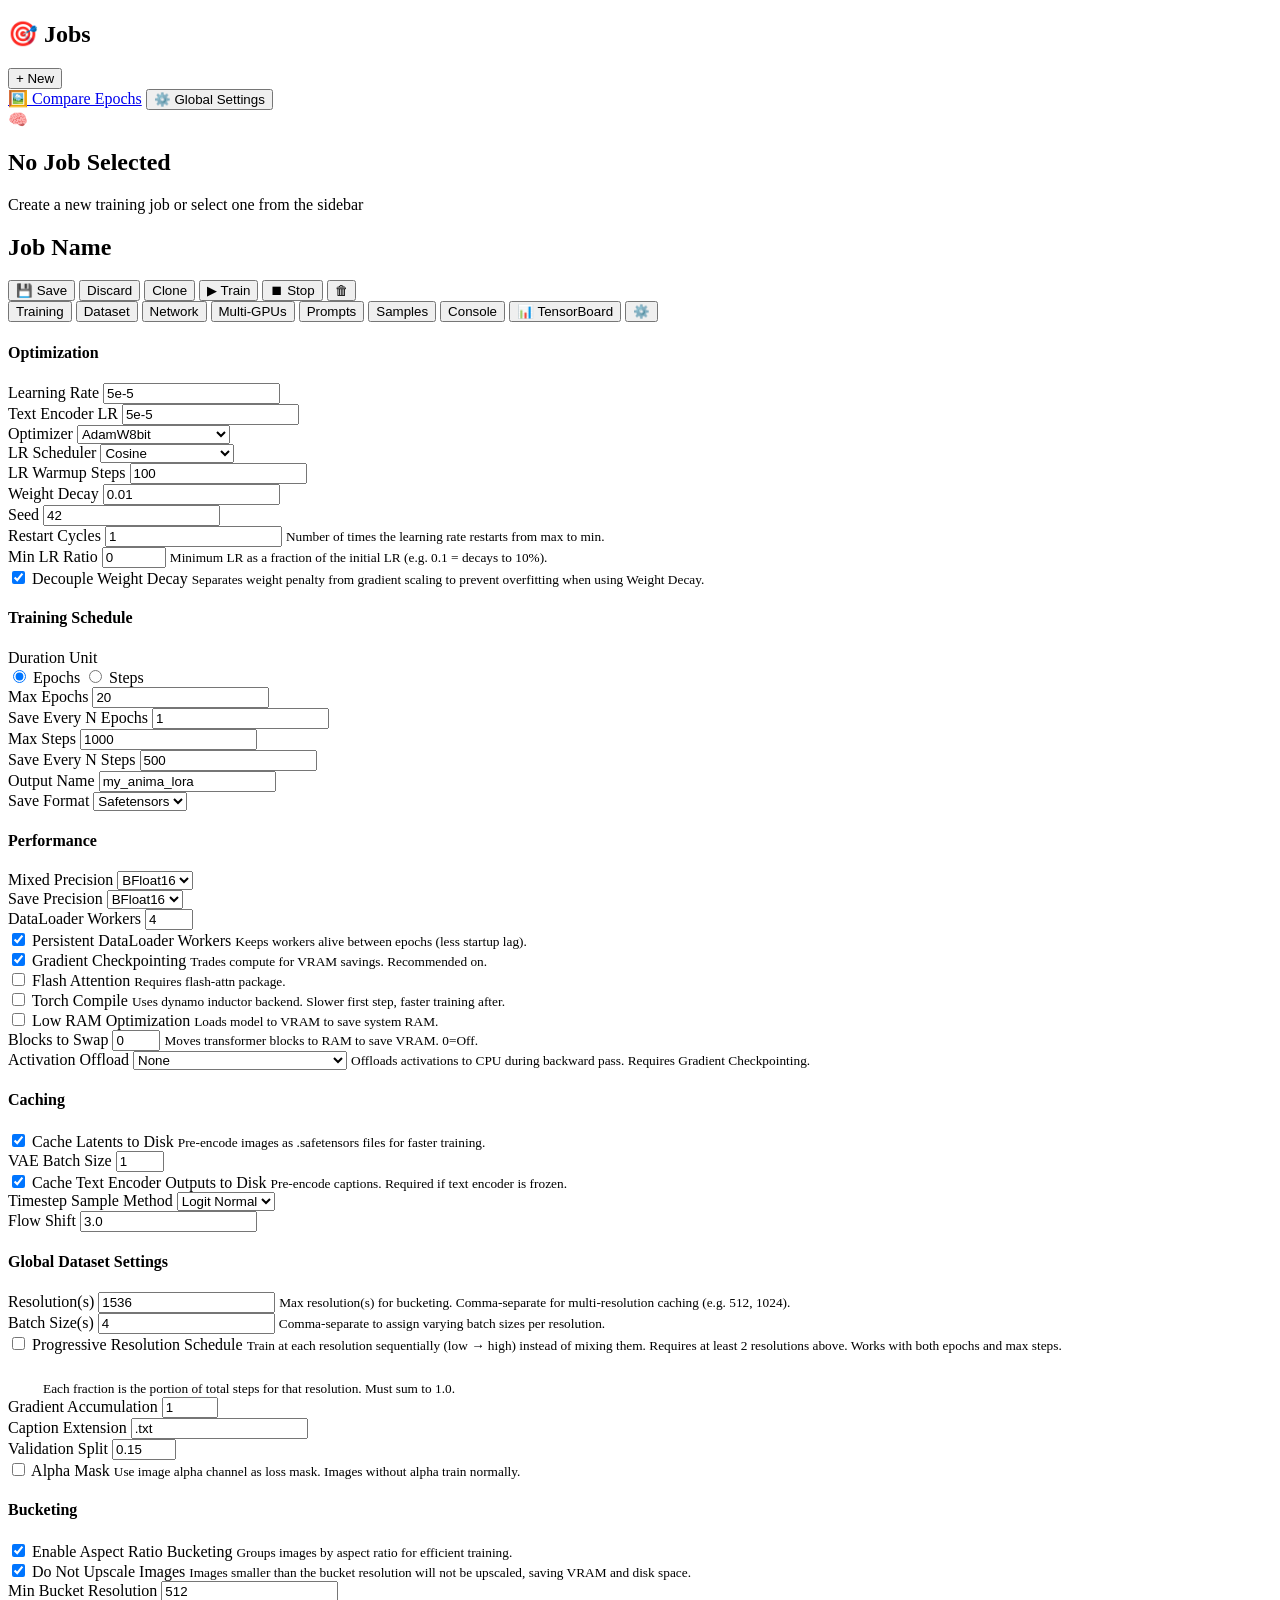
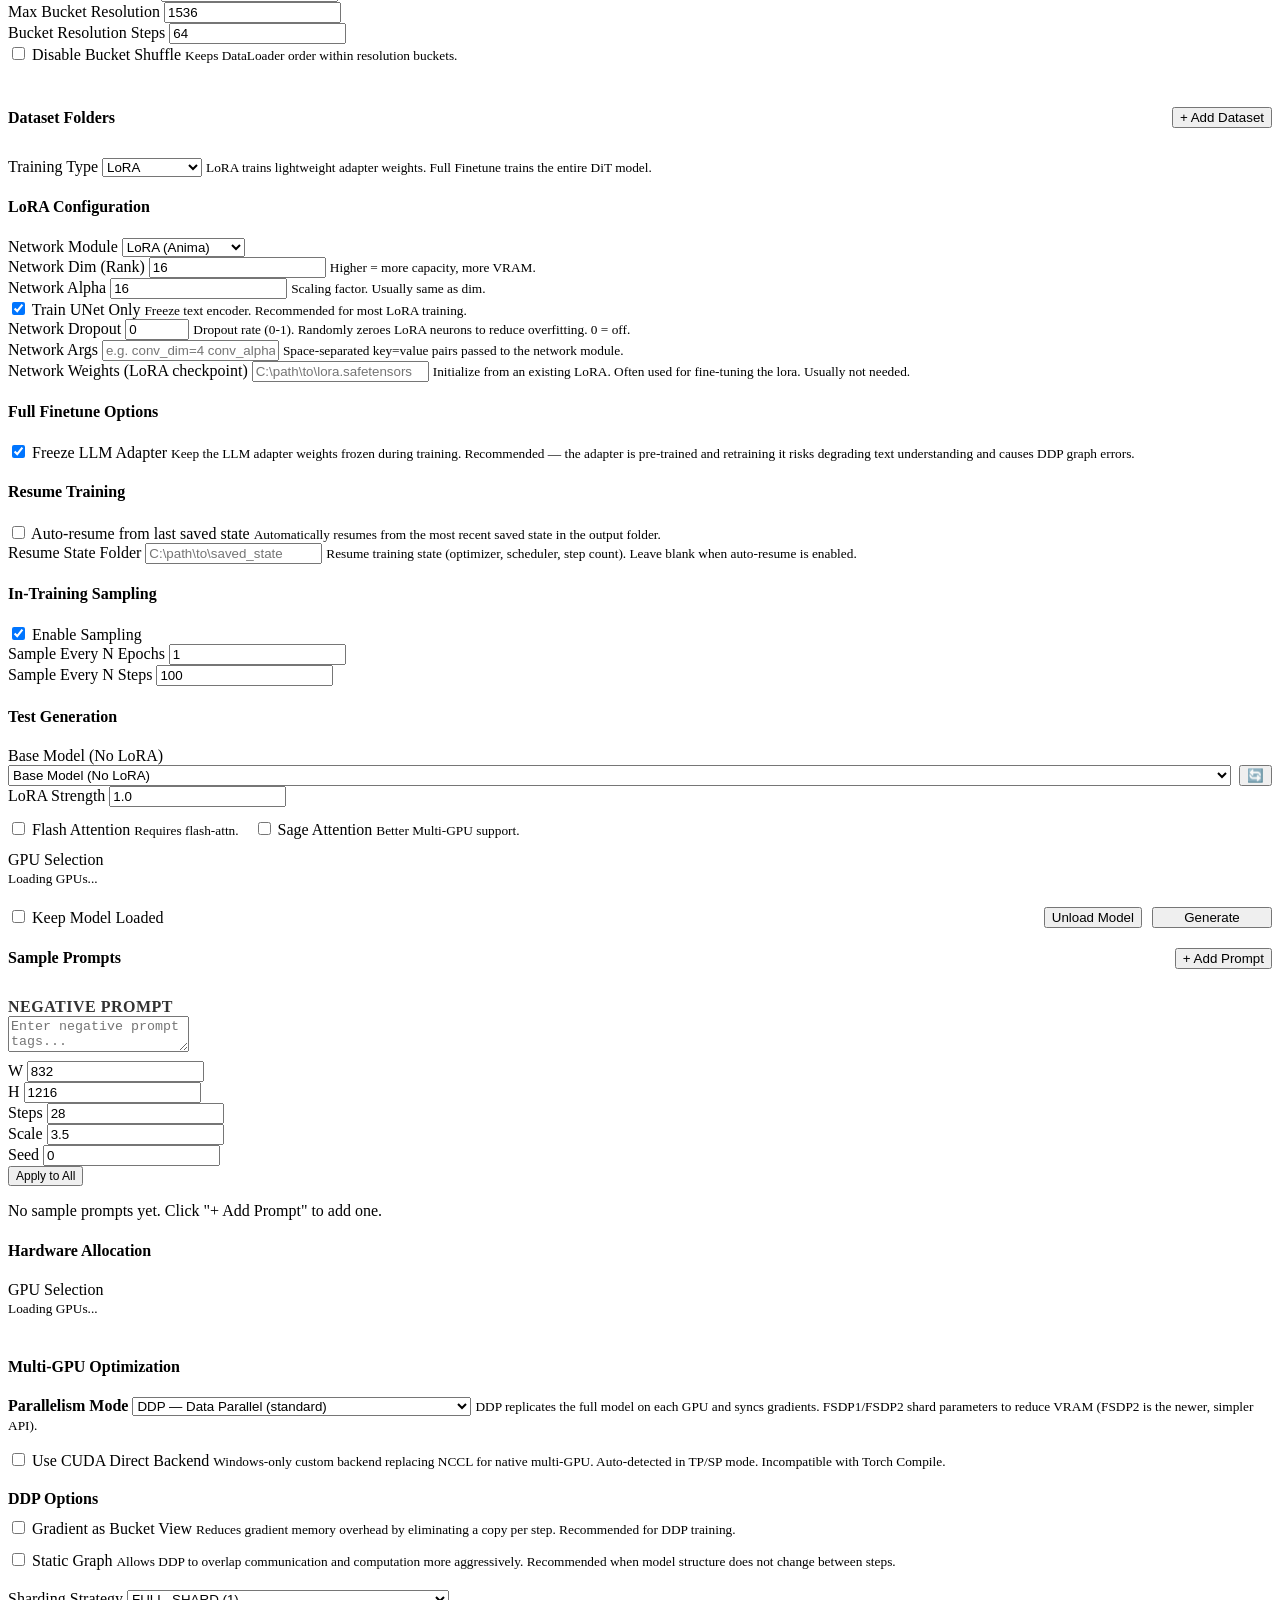
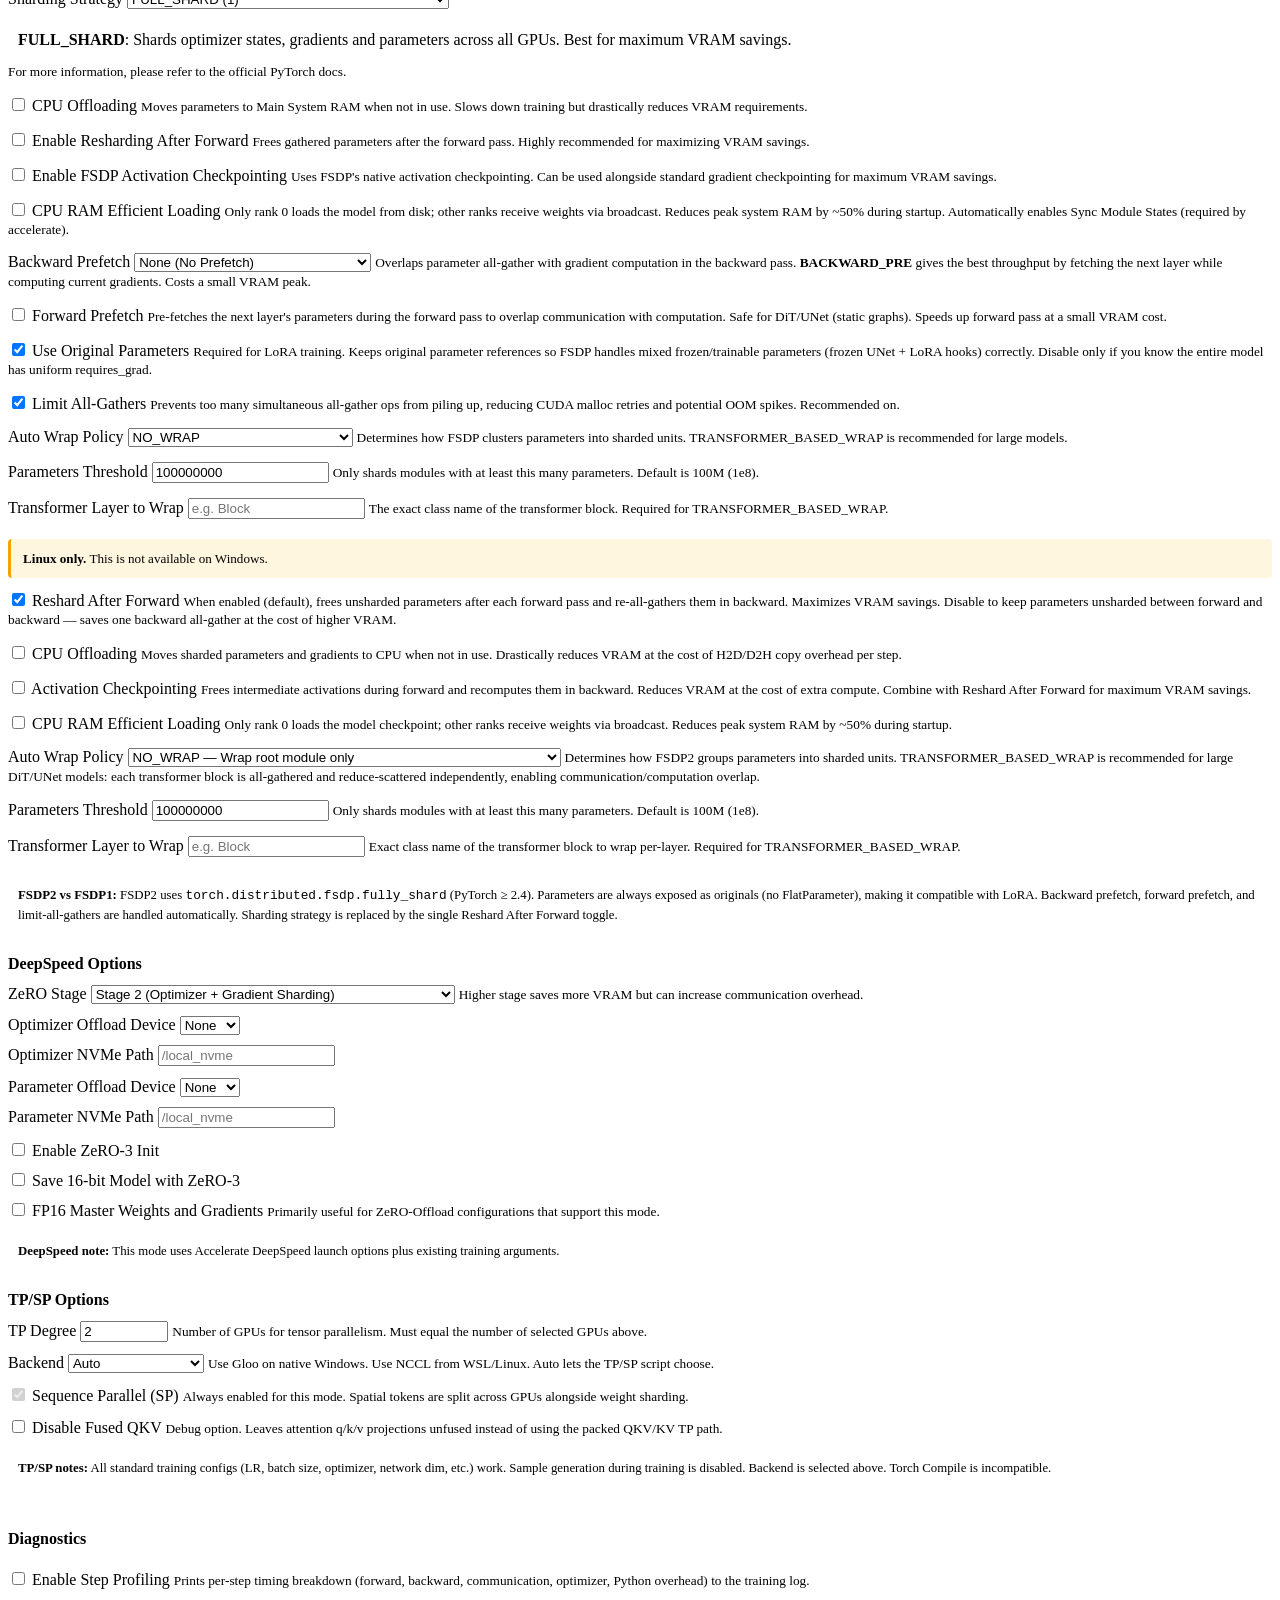
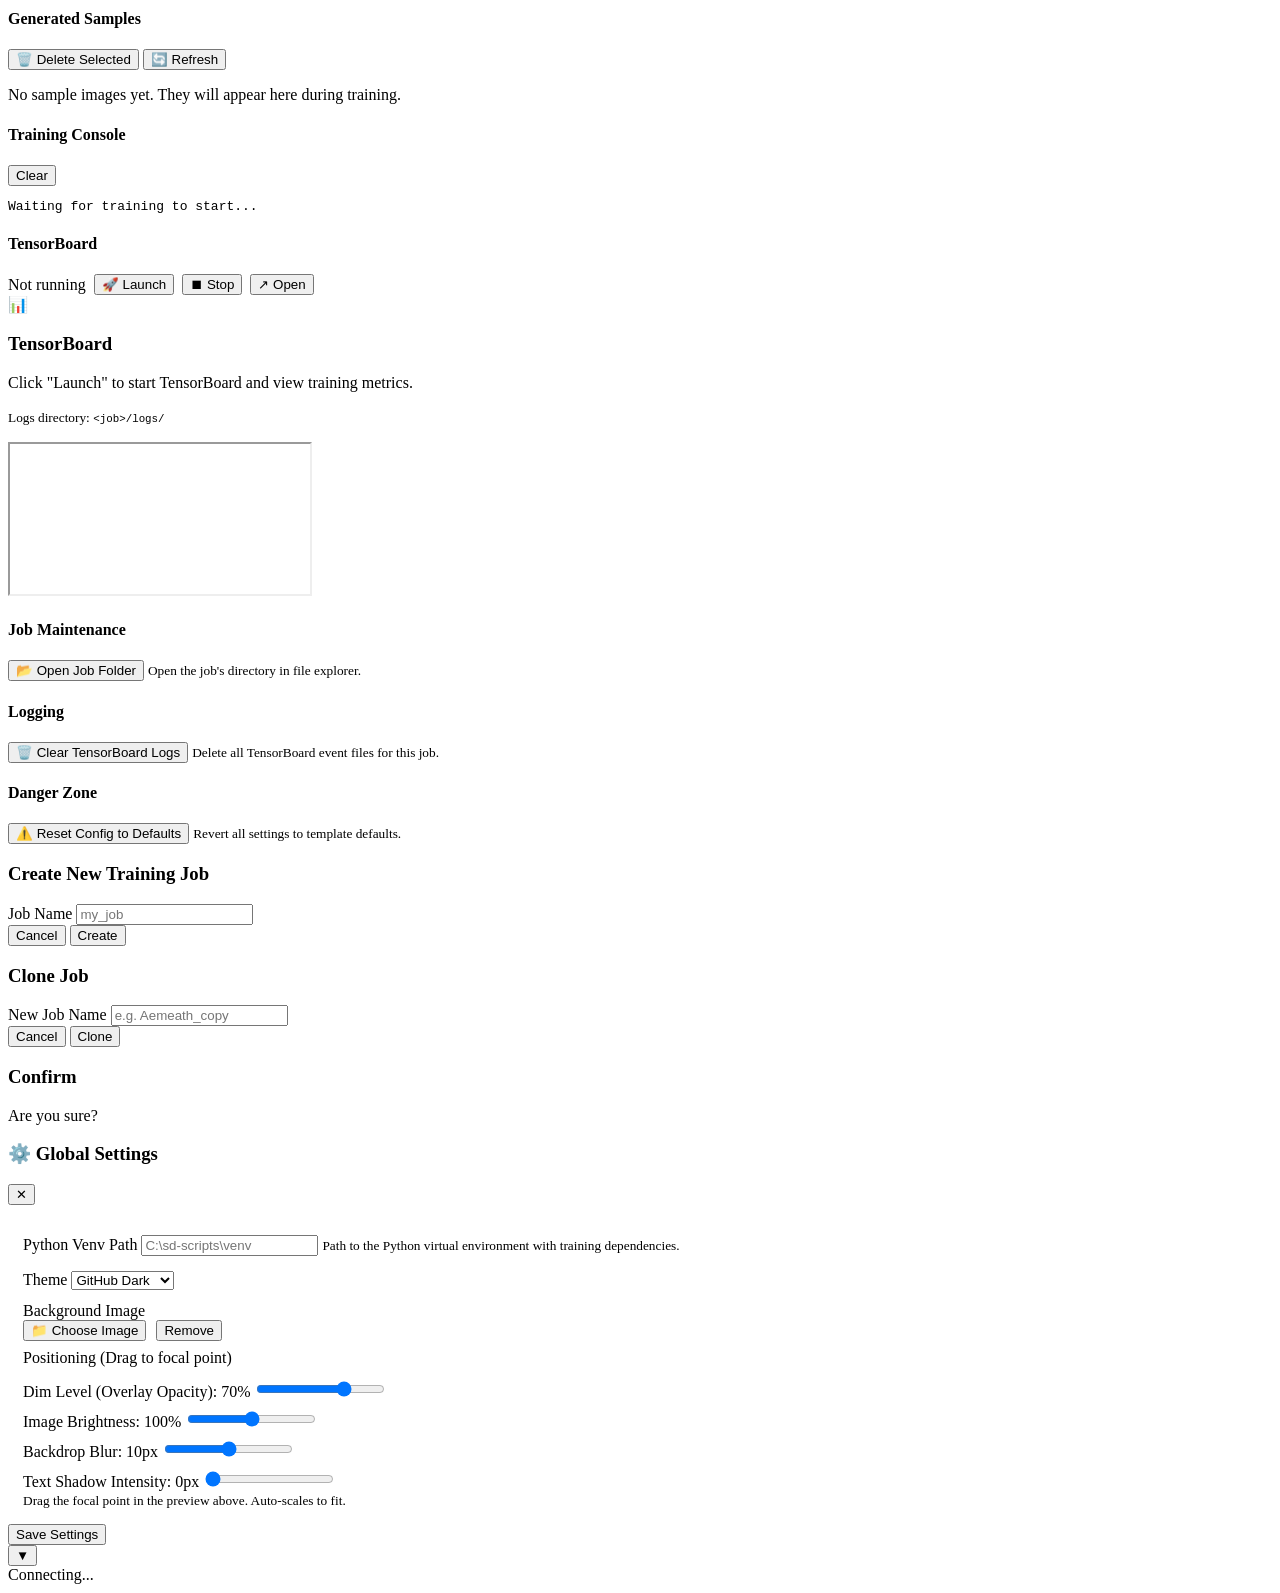
==== training-ui/public/index.html @ 181262f5 "Add CAME optimizer, Forge epoch compare page, per-epoch validation loss - Optimizer dropdown: CAME (" ====
<!DOCTYPE html>
<html lang="en">

<head>
    <meta charset="UTF-8">
    <meta name="viewport" content="width=device-width, initial-scale=1.0">
    <title>Anima LoRA Training</title>
    <link rel="stylesheet" href="css/style.css">
    <script>
        // FAST LOAD: Apply theme/background before rendering body to prevent flicker
        (function () {
            const t = localStorage.getItem('ui_theme');
            if (t) document.documentElement.setAttribute('data-theme', t);

            const b = localStorage.getItem('ui_background');
            if (b) {
                try {
                    const cfg = JSON.parse(b);
                    if (cfg.url && cfg.url !== 'none' && cfg.url !== '') {
                        const r = document.documentElement;
                        r.style.setProperty('--bg-dim', cfg.dim / 100);
                        r.style.setProperty('--bg-brightness', cfg.brightness / 100);
                        r.style.setProperty('--bg-blur', cfg.blur + 'px');
                        r.style.setProperty('--text-shadow-size', cfg.textShadow + 'px');

                        const s = document.createElement('style');
                        s.id = 'early-bg';
                        const safeUrl = cfg.url.replace(/['"\\()<>]/g, '');
                        s.innerHTML = `.app { background-image: url('${safeUrl}') !important; background-position: ${cfg.position} !important; } .app::before { display: block !important; }`;
                        document.head.appendChild(s);
                    }
                } catch (e) { }
            }
        })();
    </script>
</head>

<body>
    <div class="app">
        <!-- Sidebar -->
        <aside class="sidebar">
            <div class="sidebar-header">
                <div class="header-title">
                    <h1>🎯 Jobs</h1>
                </div>
                <button id="btn-new-job" class="btn btn-primary btn-sm">+ New</button>
            </div>
            <div id="job-list" class="job-list">
                <!-- Jobs rendered here -->
            </div>
            <div class="sidebar-footer">
                <a href="compare.html" class="btn btn-ghost btn-block">🖼️ Compare Epochs</a>
                <button id="btn-global-settings" class="btn btn-ghost btn-block">⚙️ Global Settings</button>
            </div>
        </aside>

        <!-- Main Content -->
        <main class="main-content">
            <div id="empty-state" class="empty-state">
                <div class="empty-icon">🧠</div>
                <h2>No Job Selected</h2>
                <p>Create a new training job or select one from the sidebar</p>
            </div>

            <div id="job-editor" class="job-editor hidden">
                <header class="editor-header">
                    <h2 id="job-title">Job Name</h2>
                    <div class="editor-actions">
                        <button id="btn-save" class="btn btn-success hidden">💾 Save</button>
                        <button id="btn-discard" class="btn btn-danger hidden">Discard</button>
                        <button id="btn-clone" class="btn btn-secondary">Clone</button>
                        <button id="btn-run" class="btn btn-primary">▶ Train</button>
                        <button id="btn-stop" class="btn btn-danger hidden">⏹ Stop</button>
                        <button id="btn-delete" class="btn btn-danger" title="Delete">🗑</button>
                    </div>
                </header>

                <!-- Tabs -->
                <div class="tabs">
                    <button class="tab active" data-tab="training">Training</button>
                    <button class="tab" data-tab="dataset">Dataset</button>
                    <button class="tab" data-tab="network">Network</button>
                    <button class="tab" data-tab="multigpu">Multi-GPUs</button>
                    <button class="tab" data-tab="prompts">Prompts</button>
                    <button class="tab" data-tab="samples">Samples</button>
                    <button class="tab" data-tab="console">Console</button>
                    <button class="tab" data-tab="tensorboard">📊 TensorBoard</button>
                    <button class="tab" data-tab="settings">⚙️</button>
                </div>

                <!-- Tab Content -->
                <div class="tab-content">
                    <!-- Training Tab -->
                    <div id="tab-training" class="tab-pane active">
                        <h4>Optimization</h4>
                        <div class="form-row">
                            <div class="form-group">
                                <label>Learning Rate</label>
                                <input type="text" id="cfg-learning-rate" value="5e-5" placeholder="5e-5">
                            </div>
                            <div class="form-group">
                                <label>Text Encoder LR</label>
                                <input type="text" id="cfg-text-encoder-lr" value="5e-5" placeholder="5e-5">
                            </div>
                        </div>
                        <div class="form-row">
                            <div class="form-group">
                                <label>Optimizer</label>
                                <select id="cfg-optimizer">
                                    <option value="AdamW8bit">AdamW8bit</option>
                                    <option value="AdamW">AdamW</option>
                                    <option value="PagedAdamW">PagedAdamW</option>
                                    <option value="PagedAdamW8bit">PagedAdamW8bit</option>
                                    <option value="PagedAdamW32bit">PagedAdamW32bit</option>
                                    <option value="Adafactor">Adafactor</option>
                                    <option value="Lion8bit">Lion8bit</option>
                                    <option value="PagedLion8bit">PagedLion8bit</option>
                                    <option value="SGDNesterov8bit">SGDNesterov8bit</option>
                                    <option value="pytorch_optimizer.CAME">CAME</option>
                                    <option value="Prodigy">Prodigy</option>
                                    <option value="AdamWScheduleFree">AdamWScheduleFree</option>
                                    <option value="RAdamScheduleFree">RAdamScheduleFree</option>
                                    <option value="SGDScheduleFree">SGDScheduleFree</option>
                                </select>
                            </div>
                            <div class="form-group">
                                <label>LR Scheduler</label>
                                <select id="cfg-lr-scheduler">
                                    <option value="cosine">Cosine</option>
                                    <option value="constant">Constant</option>
                                    <option value="linear">Linear</option>
                                    <option value="cosine_with_restarts">Cosine w/ Restarts</option>
                                    <option value="cosine_with_min_lr">Cosine w/ Min LR</option>
                                    <option value="polynomial">Polynomial</option>
                                </select>
                            </div>
                        </div>
                        <div class="form-row">
                            <div class="form-group">
                                <label>LR Warmup Steps</label>
                                <input type="number" id="cfg-lr-warmup" value="100" min="0">
                            </div>
                            <div class="form-group">
                                <label>Weight Decay</label>
                                <input type="number" id="cfg-weight-decay" value="0.01" step="0.01" min="0">
                            </div>
                            <div class="form-group">
                                <label>Seed</label>
                                <input type="number" id="cfg-seed" value="42">
                            </div>
                        </div>
                        <div class="form-row hidden" id="group-lr-scheduler-cycles">
                            <div class="form-group">
                                <label>Restart Cycles</label>
                                <input type="number" id="cfg-lr-scheduler-cycles" value="1" min="1">
                                <small>Number of times the learning rate restarts from max to min.</small>
                            </div>
                        </div>
                        <div class="form-row hidden" id="group-lr-min-ratio">
                            <div class="form-group">
                                <label>Min LR Ratio</label>
                                <input type="number" id="cfg-lr-min-ratio" value="0" min="0" max="1" step="0.01">
                                <small>Minimum LR as a fraction of the initial LR (e.g. 0.1 = decays to 10%).</small>
                            </div>
                        </div>
                        <div class="form-row hidden" id="group-decouple">
                            <div class="form-group">
                                <label><input type="checkbox" id="cfg-decouple" checked> Decouple Weight Decay</label>
                                <small>Separates weight penalty from gradient scaling to prevent
                                    overfitting when using Weight Decay.</small>
                            </div>
                        </div>

                        <h4>Training Schedule</h4>
                        <div class="form-group">
                            <label>Duration Unit</label>
                            <div class="checkbox-group">
                                <label><input type="radio" name="duration-unit" value="epochs" checked> Epochs</label>
                                <label><input type="radio" name="duration-unit" value="steps"> Steps</label>
                            </div>
                        </div>

                        <!-- Epochs -->
                        <div id="schedule-epochs">
                            <div class="form-row">
                                <div class="form-group">
                                    <label>Max Epochs</label>
                                    <input type="number" id="cfg-max-epochs" value="20" min="1">
                                </div>
                                <div class="form-group">
                                    <label>Save Every N Epochs</label>
                                    <input type="number" id="cfg-save-every" value="1" min="1">
                                </div>
                            </div>
                        </div>

                        <!-- Steps -->
                        <div id="schedule-steps" class="hidden">
                            <div class="form-row">
                                <div class="form-group">
                                    <label>Max Steps</label>
                                    <input type="number" id="cfg-max-steps" value="1000" min="1">
                                </div>
                                <div class="form-group">
                                    <label>Save Every N Steps</label>
                                    <input type="number" id="cfg-save-every-steps" value="500" min="1">
                                </div>
                            </div>
                        </div>



                        <div class="form-row">
                            <div class="form-group">
                                <label>Output Name</label>
                                <input type="text" id="cfg-output-name" value="my_anima_lora"
                                    placeholder="my_anima_lora">
                            </div>
                            <div class="form-group">
                                <label>Save Format</label>
                                <select id="cfg-save-format">
                                    <option value="safetensors">Safetensors</option>
                                    <option value="ckpt">Checkpoint</option>
                                </select>
                            </div>
                        </div>

                        <h4>Performance</h4>
                        <div class="form-row">
                            <div class="form-group">
                                <label>Mixed Precision</label>
                                <select id="cfg-mixed-precision">
                                    <option value="bf16">BFloat16</option>
                                    <option value="fp16">Float16</option>
                                    <option value="no">Float32</option>
                                </select>
                            </div>
                            <div class="form-group">
                                <label>Save Precision</label>
                                <select id="cfg-save-precision">
                                    <option value="bf16">BFloat16</option>
                                    <option value="fp16">Float16</option>
                                    <option value="float">Float32</option>
                                </select>
                            </div>
                            <div class="form-group">
                                <label>DataLoader Workers</label>
                                <input type="number" id="cfg-workers" value="4" min="0" max="16">
                            </div>
                        </div>
                        <div class="form-group">
                            <label><input type="checkbox" id="cfg-persistent-workers" checked> Persistent DataLoader
                                Workers</label>
                            <small>Keeps workers alive between epochs (less startup lag).</small>
                        </div>

                        <div class="form-group">
                            <label><input type="checkbox" id="cfg-gradient-checkpointing" checked> Gradient
                                Checkpointing</label>
                            <small>Trades compute for VRAM savings. Recommended on.</small>
                        </div>
                        <div class="form-group">
                            <label><input type="checkbox" id="cfg-flash-attn"> Flash Attention</label>
                            <small>Requires flash-attn package.</small>
                        </div>
                        <div id="group-torch-compile" class="form-group">
                            <label><input type="checkbox" id="cfg-torch-compile"> Torch Compile</label>
                            <small>Uses dynamo inductor backend. Slower first step, faster training after.</small>
                        </div>
                        <div class="form-row">
                            <div class="form-group" style="flex: 1;">
                                <label><input type="checkbox" id="cfg-lowram"> Low RAM Optimization</label>
                                <small>Loads model to VRAM to save system RAM.</small>
                            </div>
                            <div id="group-blocks-to-swap" class="form-group" style="flex: 1;">
                                <label>Blocks to Swap</label>
                                <input type="number" id="cfg-blocks-to-swap" value="0" min="0" max="26">
                                <small>Moves transformer blocks to RAM to save VRAM. 0=Off.</small>
                            </div>
                        </div>
                        <div id="group-activation-offload" class="form-group">
                            <label>Activation Offload</label>
                            <select id="cfg-activation-offload">
                                <option value="none">None</option>
                                <option value="cpu">CPU Offload (blocking transfers)</option>
                                <option value="unsloth">Unsloth Offload (async, faster)</option>
                            </select>
                            <small>Offloads activations to CPU during backward pass. Requires Gradient Checkpointing.</small>
                        </div>


                        <h4>Caching</h4>
                        <div class="form-row">
                            <div class="form-group" style="flex: 1.5;">
                                <label><input type="checkbox" id="cfg-cache-latents" checked> Cache Latents to
                                    Disk</label>
                                <small>Pre-encode images as .safetensors files for faster training.</small>
                            </div>
                            <div class="form-group" style="flex: 1;">
                                <label>VAE Batch Size</label>
                                <input type="number" id="cfg-vae-batch" value="1" min="1" max="32">
                            </div>
                        </div>
                        <div class="form-group">
                            <label><input type="checkbox" id="cfg-cache-te" checked> Cache Text Encoder Outputs to
                                Disk</label>
                            <small>Pre-encode captions. Required if text encoder is frozen.</small>
                        </div>

                        <div class="form-row">
                            <div class="form-group">
                                <label>Timestep Sample Method</label>
                                <select id="cfg-timestep-method">
                                    <option value="logit_normal">Logit Normal</option>
                                    <option value="uniform">Uniform</option>
                                </select>
                            </div>
                            <div class="form-group">
                                <label>Flow Shift</label>
                                <input type="number" id="cfg-flow-shift" value="3.0" step="0.1" min="0">
                            </div>
                        </div>

                    </div>

                    <!-- Dataset Tab -->
                    <div id="tab-dataset" class="tab-pane hidden">
                        <h4>Global Dataset Settings</h4>
                        <div class="form-row">
                            <div class="form-group">
                                <label>Resolution(s)</label>
                                <input type="text" id="cfg-resolution" value="1536" placeholder="e.g. 512, 1024, 1536">
                                <small>Max resolution(s) for bucketing. Comma-separate for multi-resolution caching (e.g. 512, 1024).</small>
                            </div>
                            <div class="form-group">
                                <label>Batch Size(s)</label>
                                <input type="text" id="cfg-batch-size" value="4" placeholder="e.g. 4, 2, 1">
                                <small>Comma-separate to assign varying batch sizes per resolution.</small>
                            </div>
                        </div>

                        <div class="form-group">
                            <label><input type="checkbox" id="cfg-progressive-reso"> Progressive Resolution Schedule</label>
                            <small>Train at each resolution sequentially (low → high) instead of mixing them. Requires at least 2 resolutions above. Works with both epochs and max steps.</small>

                            <div id="progressive-reso-panel" class="hidden" style="margin-left: 20px; margin-top: 15px; display: flex; flex-direction: column; gap: 12px; padding-left: 15px; border-left: 2px solid var(--border);">
                                <div id="progressive-reso-phases">
                                    <!-- Populated dynamically -->
                                </div>
                                <small id="progressive-reso-sum-hint">Each fraction is the portion of total steps for that resolution. Must sum to 1.0.</small>
                            </div>
                        </div>
                        <div class="form-row">
                            <div class="form-group">
                                <label>Gradient Accumulation</label>
                                <input type="number" id="cfg-grad-acc" value="1" min="1" max="128">
                            </div>
                            <div class="form-group">
                                <label>Caption Extension</label>
                                <input type="text" id="cfg-caption-ext" value=".txt" placeholder=".txt">
                            </div>
                            <div class="form-group">
                                <label title="Holds out this fraction of images and logs a fixed-seed validation loss every epoch (loss/validation/epoch_average in TensorBoard). Lowest point = least overfit checkpoint. 0 = off.">Validation Split</label>
                                <input type="number" id="cfg-validation-split" value="0.15" min="0" max="0.5" step="0.05">
                            </div>
                        </div>

                        <div class="form-group">
                            <label><input type="checkbox" id="cfg-alpha-mask"> Alpha Mask</label>
                            <small>Use image alpha channel as loss mask. Images without alpha train normally.</small>
                        </div>

                        <h4>Bucketing</h4>
                        <div class="form-group">
                            <label><input type="checkbox" id="cfg-enable-bucket" checked> Enable Aspect Ratio
                                Bucketing</label>
                            <small>Groups images by aspect ratio for efficient training.</small>
                        </div>
                        <div class="form-group">
                            <label><input type="checkbox" id="cfg-bucket-no-upscale" checked> Do Not Upscale
                                Images</label>
                            <small>Images smaller than the bucket resolution will not be upscaled, saving VRAM and disk
                                space.</small>
                        </div>
                        <div class="form-row">
                            <div class="form-group">
                                <label>Min Bucket Resolution</label>
                                <input type="number" id="cfg-min-bucket" value="512" min="64" step="64">
                            </div>
                            <div class="form-group">
                                <label>Max Bucket Resolution</label>
                                <input type="number" id="cfg-max-bucket" value="1536" min="256" step="64">
                            </div>
                        </div>
                        <div class="form-group">
                            <label>Bucket Resolution Steps</label>
                            <input type="number" id="cfg-bucket-steps" value="64" min="8" step="8">
                        </div>
                        <div class="form-group">
                            <label><input type="checkbox" id="cfg-disable-bucket-shuffle"> Disable Bucket Shuffle</label>
                            <small>Keeps DataLoader order within resolution buckets.</small>
                        </div>

                        <div
                            style="display: flex; justify-content: space-between; align-items: center; margin-top: 24px;">
                            <h4>Dataset Folders</h4>
                            <button id="btn-add-dataset" class="btn btn-primary btn-sm">+ Add Dataset</button>
                        </div>
                        <div id="dataset-subsets-list" class="prompts-list-editable"
                            style="display: flex; flex-direction: column; gap: 15px; margin-top: 10px;">
                            <!-- Dataset subsets rendered here dynamically -->
                        </div>
                    </div>

                    <!-- Network Tab -->
                    <div id="tab-network" class="tab-pane hidden">
                        <div class="form-group">
                            <label>Training Type</label>
                            <select id="cfg-training-type">
                                <option value="lora">LoRA</option>
                                <option value="full_finetune">Full Finetune</option>
                            </select>
                            <small>LoRA trains lightweight adapter weights. Full Finetune trains the entire DiT model.</small>
                        </div>

                        <div id="lora-config-section">
                            <h4>LoRA Configuration</h4>
                            <div class="form-group">
                                <label>Network Module</label>
                                <select id="cfg-network-module">
                                    <option value="networks.lora_anima">LoRA (Anima)</option>
                                    <option value="networks.lora_lumina">LoRA (Lumina)</option>
                                    <option value="networks.lora">LoRA (Standard)</option>
                                </select>
                            </div>
                            <div class="form-row">
                                <div class="form-group">
                                    <label>Network Dim (Rank)</label>
                                    <input type="number" id="cfg-network-dim" value="16" min="1">
                                    <small>Higher = more capacity, more VRAM.</small>
                                </div>
                                <div class="form-group">
                                    <label>Network Alpha</label>
                                    <input type="number" id="cfg-network-alpha" value="16" min="1">
                                    <small>Scaling factor. Usually same as dim.</small>
                                </div>
                            </div>
                            <div class="form-group">
                                <label><input type="checkbox" id="cfg-unet-only" checked> Train UNet Only</label>
                                <small>Freeze text encoder. Recommended for most LoRA training.</small>
                            </div>
                            <div class="form-row">
                                <div class="form-group">
                                    <label>Network Dropout</label>
                                    <input type="number" id="cfg-network-dropout" value="0" step="0.05" min="0" max="1">
                                    <small>Dropout rate (0-1). Randomly zeroes LoRA neurons to reduce overfitting. 0 = off.</small>
                                </div>
                            </div>
                            <div class="form-group">
                                <label>Network Args</label>
                                <input type="text" id="cfg-network-args" placeholder="e.g. conv_dim=4 conv_alpha=4">
                                <small>Space-separated key=value pairs passed to the network module.</small>
                            </div>
                            <div class="form-group">
                                <label>Network Weights (LoRA checkpoint)</label>
                                <input type="text" id="cfg-network-weights" placeholder="C:\path\to\lora.safetensors">
                                <small>Initialize from an existing LoRA. Often used for fine-tuning the lora. Usually not needed.</small>
                            </div>
                        </div>

                        <div id="fft-config-section" class="hidden">
                            <h4>Full Finetune Options</h4>
                            <div class="form-group">
                                <label><input type="checkbox" id="cfg-freeze-llm-adapter" checked> Freeze LLM Adapter</label>
                                <small>Keep the LLM adapter weights frozen during training. Recommended — the adapter is pre-trained and retraining it risks degrading text understanding and causes DDP graph errors.</small>
                            </div>
                        </div>

                        <h4>Resume Training</h4>
                        <div class="form-group">
                            <label><input type="checkbox" id="cfg-auto-resume"> Auto-resume from last saved state</label>
                            <small>Automatically resumes from the most recent saved state in the output folder.</small>
                        </div>
                        <div class="form-group">
                            <label>Resume State Folder</label>
                            <input type="text" id="cfg-resume" placeholder="C:\path\to\saved_state">
                            <small>Resume training state (optimizer, scheduler, step count). Leave blank when auto-resume is enabled.</small>
                        </div>
                    </div>

                    <!-- Prompts Tab -->
                    <div id="tab-prompts" class="tab-pane hidden">
                        <!-- Sampling Controls -->
                        <div class="section-card">
                            <h4>In-Training Sampling</h4>
                            <div class="form-group">
                                <label><input type="checkbox" id="cfg-enable-sampling" checked> Enable Sampling</label>
                            </div>
                            <div id="group-sample-every">
                                <div class="form-group" id="container-sample-every-epochs">
                                    <label>Sample Every N Epochs</label>
                                    <input type="number" id="cfg-sample-every" value="1" min="1">
                                </div>
                                <div class="form-group hidden" id="container-sample-every-steps">
                                    <label>Sample Every N Steps</label>
                                    <input type="number" id="cfg-sample-every-steps" value="100" min="1">
                                </div>
                            </div>
                        </div>

                        <!-- Generation Controls -->
                        <div class="section-card">
                            <h4>Test Generation</h4>
                            <div class="form-group">
                                <label>Base Model (No LoRA)</label>
                                <div style="display: flex; gap: 8px;">
                                    <select id="gen-lora-select" style="flex: 1;">
                                        <option value="">Base Model (No LoRA)</option>
                                    </select>
                                    <button id="btn-refresh-checkpoints" class="btn btn-secondary"
                                        title="Refresh Checkpoints">🔄</button>
                                </div>
                            </div>

                            <div class="form-row">
                                <div class="form-group">
                                    <label>LoRA Strength</label>
                                    <input type="number" id="gen-lora-mul" value="1.0" step="0.1">
                                </div>
                            </div>

                            <div style="display: flex; gap: 15px; margin-top: 12px;">
                                <div class="form-group">
                                    <label><input type="checkbox" id="gen-flash-attn"> Flash Attention</label>
                                    <small>Requires flash-attn.</small>
                                </div>
                                <div class="form-group">
                                    <label><input type="checkbox" id="gen-sage-attn"> Sage Attention</label>
                                    <small>Better Multi-GPU support.</small>
                                </div>
                            </div>

                            <div class="form-group" style="margin-top: 12px;">
                                <label>GPU Selection <span id="gen-gpu-mode-label"
                                        style="font-size: 0.75rem; opacity: 0.7;"></span></label>
                                <div id="gen-gpu-selection" class="gpu-card-grid">
                                    <small>Loading GPUs...</small>
                                </div>
                                <div id="gen-multi-gpu-options" style="display: none; margin-top: 8px;">
                                    <label style="font-size: 0.8rem;">Multi-GPU Mode</label>
                                    <select id="gen-multi-gpu-mode"
                                        style="width: 100%; padding: 6px 10px; border-radius: 6px; border: 1px solid var(--border); background: var(--bg); color: var(--text); font-size: 0.85rem;">
                                        <option value="parallel_cfg"> Parallel CFG (Speed) - run pos/neg on separate
                                            GPUs</option>
                                        <option value="sharding"> Sharding (VRAM) - split model across GPUs</option>
                                    </select>
                                </div>
                            </div>

                            <div
                                style="display: flex; justify-content: space-between; align-items: center; margin-top: 20px;">
                                <div class="checkbox-group">
                                    <label title="Keep the model loaded in VRAM for faster subsequent generations">
                                        <input type="checkbox" id="chk-keep-loaded"> Keep Model Loaded
                                    </label>
                                </div>
                                <div style="display: flex; gap: 10px;">
                                    <button id="btn-unload-model" class="btn btn-danger"
                                        title="Free VRAM by unloading the generation model">Unload Model</button>
                                    <button id="btn-gen-sample" class="btn btn-primary"
                                        style="min-width: 120px;">Generate</button>
                                </div>
                            </div>
                        </div>

                        <div class="prompts-header" style="flex-direction: column; align-items: stretch; gap: 10px;">
                            <div
                                style="display: flex; justify-content: space-between; width: 100%; align-items: center;">
                                <h4>Sample Prompts</h4>
                                <button id="btn-add-prompt" class="btn btn-primary btn-sm">+ Add Prompt</button>
                            </div>

                            <!-- Negative Prompt -->
                            <div class="prompt-card-edit" style="margin-top: 10px; margin-bottom: 5px;">
                                <div class="prompt-card-header" style="justify-content: flex-start;">
                                    <label class="skip-label"
                                        style="font-weight: 600; text-transform: uppercase; letter-spacing: 0.5px; opacity: 0.8;">Negative
                                        Prompt</label>
                                </div>
                                <textarea id="global-negative-prompt" rows="2"
                                    placeholder="Enter negative prompt tags..."></textarea>
                            </div>

                            <!-- Global Settings Bar -->
                            <div class="global-settings-bar">
                                <div class="compact-input">
                                    <label>W</label>
                                    <input type="number" id="global-w" value="832" step="64">
                                </div>
                                <div class="compact-input">
                                    <label>H</label>
                                    <input type="number" id="global-h" value="1216" step="64">
                                </div>
                                <div class="compact-input">
                                    <label>Steps</label>
                                    <input type="number" id="global-s" value="28">
                                </div>
                                <div class="compact-input">
                                    <label>Scale</label>
                                    <input type="number" id="global-l" value="3.5" step="0.5">
                                </div>
                                <div class="compact-input">
                                    <label>Seed</label>
                                    <input type="number" id="global-d" value="0">
                                </div>
                                <button id="btn-apply-global" class="btn btn-primary btn-xs"
                                    title="Apply these settings to all prompts below"
                                    style="margin-left:auto; font-size:0.75rem;">Apply to All</button>
                            </div>
                        </div>

                        <div id="prompts-list" class="prompts-list-editable">
                            <!-- Prompts rendered here -->
                        </div>
                        <div id="prompts-empty" class="prompts-empty">
                            <p>No sample prompts yet. Click "+ Add Prompt" to add one.</p>
                        </div>
                    </div>

                    <!-- Multi-GPUs Tab -->
                    <div id="tab-multigpu" class="tab-pane hidden">
                        <h4>Hardware Allocation</h4>
                        <div class="form-group">
                            <label>GPU Selection</label>
                            <div id="cfg-gpu-selection" class="gpu-card-grid">
                                <small>Loading GPUs...</small>
                            </div>
                        </div>
                        
                        <hr style="margin: 20px 0; border: 0; border-top: 1px solid var(--border);">

                        <h4>Multi-GPU Optimization</h4>

                        <div id="group-multigpu-mode" class="form-group disabled-section">
                            <label style="font-weight: 600;">Parallelism Mode</label>
                            <select id="cfg-multigpu-mode">
                                <option value="ddp">DDP — Data Parallel (standard)</option>
                                <option value="fsdp">FSDP1 — Fully Sharded Data Parallel v1</option>
                                <option value="fsdp2">FSDP2 — Fully Sharded Data Parallel v2 (Linux only)</option>
                                <option value="deepspeed">DeepSpeed — ZeRO Optimizer Sharding</option>
                                <option value="tp_sp">TP/SP — Tensor + Sequence Parallel</option>
                            </select>
                            <small>DDP replicates the full model on each GPU and syncs gradients. FSDP1/FSDP2 shard parameters to reduce VRAM (FSDP2 is the newer, simpler API).</small>
                        </div>

                        <div id="group-cuda-direct" class="form-group disabled-section" style="margin-top: 16px;">
                            <label><input type="checkbox" id="cfg-use-cuda-direct"> Use CUDA Direct Backend</label>
                            <small>Windows-only custom backend replacing NCCL for native multi-GPU. Auto-detected in TP/SP mode. Incompatible with Torch Compile.</small>
                        </div>

                        <div id="group-ddp-opts" class="form-group hidden" style="margin-top: 20px;">
                            <label style="font-weight: 600;">DDP Options</label>
                            <div style="margin-top: 10px;">
                                <label title="Gradient tensors become views into the all-reduce communication buffer instead of copies. Reduces peak memory and eliminates one copy per step. Safe to always enable for DDP."><input type="checkbox" id="cfg-ddp-gradient-as-bucket-view"> Gradient as Bucket View</label>
                                <small>Reduces gradient memory overhead by eliminating a copy per step. Recommended for DDP training.</small>
                            </div>
                            <div style="margin-top: 12px;">
                                <label title="Tells DDP the computation graph is identical every step (same layers, same order). Enables more aggressive comm/compute overlap. Safe for standard UNet/DiT architectures."><input type="checkbox" id="cfg-ddp-static-graph"> Static Graph</label>
                                <small>Allows DDP to overlap communication and computation more aggressively. Recommended when model structure does not change between steps.</small>
                            </div>
                        </div>

                        <div id="group-fsdp" class="form-group hidden" style="margin-top: 20px;">
                            <input type="checkbox" id="cfg-use-fsdp" style="display:none;">

                            <div id="fsdp-settings" style="margin-top: 4px; display: flex; flex-direction: column; gap: 15px;">
                                <div class="form-group">
                                    <label>Sharding Strategy</label>
                                    <select id="cfg-fsdp-sharding-strategy">
                                        <option value="1">FULL_SHARD (1)</option>
                                        <option value="2">SHARD_GRAD_OP (2)</option>
                                        <option value="3">NO_SHARD (3)</option>
                                        <option value="4">HYBRID_SHARD (4) (Non-Windows only)</option>
                                        <option value="5">HYBRID_SHARD_ZERO2 (5) (Non-Windows only)</option>
                                    </select>
                                    <div id="cfg-fsdp-strategy-info" class="hint" style="margin-top: 10px; padding: 10px; background: var(--bg-secondary); border-radius: 4px; border-left: 3px solid var(--accent); line-height: 1.4;">
                                        Select a strategy to see details.
                                    </div>
                                    <small style="margin-top: 8px;">For more information, please refer to the <a href="https://pytorch.org/docs/stable/fsdp.html" target="_blank" style="color: var(--accent); text-decoration: none;">official PyTorch docs</a>.</small>
                                </div>
<div class="form-group">
                                    <label><input type="checkbox" id="cfg-fsdp-offload-params"> CPU Offloading</label>
                                    <small>Moves parameters to Main System RAM when not in use. Slows down training but drastically reduces VRAM requirements.</small>
                                </div>

                                <div class="form-group">
                                    <label><input type="checkbox" id="cfg-fsdp-reshard-after-forward"> Enable Resharding After Forward</label>
                                    <small>Frees gathered parameters after the forward pass. Highly recommended for maximizing VRAM savings.</small>
                                </div>

                                <div class="form-group">
                                    <label><input type="checkbox" id="cfg-fsdp-activation-checkpointing"> Enable FSDP Activation Checkpointing</label>
                                    <small>Uses FSDP's native activation checkpointing. Can be used alongside standard gradient checkpointing for maximum VRAM savings.</small>
                                </div>

                                <div class="form-group">
                                    <label><input type="checkbox" id="cfg-fsdp-cpu-ram-efficient-loading"> CPU RAM Efficient Loading</label>
                                    <small>Only rank 0 loads the model from disk; other ranks receive weights via broadcast. Reduces peak system RAM by ~50% during startup. Automatically enables Sync Module States (required by accelerate).</small>
                                </div>

                                <div class="form-group">
                                    <label title="Overlaps all-gather communication with gradient computation during the backward pass. BACKWARD_PRE fetches the next layer's parameters while computing the current layer's gradients â€” best throughput but uses slightly more peak VRAM. BACKWARD_POST fetches after finishing gradients â€” less overlap but safer. None is sequential and slowest.">Backward Prefetch</label>
                                    <select id="cfg-fsdp-backward-prefetch">
                                        <option value="">None (No Prefetch)</option>
                                        <option value="BACKWARD_PRE">BACKWARD_PRE (Recommended)</option>
                                        <option value="BACKWARD_POST">BACKWARD_POST</option>
                                    </select>
                                    <small>Overlaps parameter all-gather with gradient computation in the backward pass. <strong>BACKWARD_PRE</strong> gives the best throughput by fetching the next layer while computing current gradients. Costs a small VRAM peak.</small>
                                </div>

                                <div class="form-group">
                                    <label title="While executing the forward pass through layer N, FSDP simultaneously all-gathers layer N+1's parameters. Reduces forward pass time by overlapping communication with computation. Only safe with static graphs (same layer execution order every step) â€” DiT/UNet architectures qualify."><input type="checkbox" id="cfg-fsdp-forward-prefetch"> Forward Prefetch</label>
                                    <small>Pre-fetches the next layer's parameters during the forward pass to overlap communication with computation. Safe for DiT/UNet (static graphs). Speeds up forward pass at a small VRAM cost.</small>
                                </div>

                                <div class="form-group">
                                    <label title="Keeps references to the original model parameters instead of FSDP's internal flattened FlatParameter. Required when the same FSDP unit contains both frozen and trainable parameters (e.g. frozen UNet with LoRA hooks). Without this, the optimizer and gradient hooks can silently break on mixed requires_grad tensors."><input type="checkbox" id="cfg-fsdp-use-orig-params" checked> Use Original Parameters</label>
                                    <small>Required for LoRA training. Keeps original parameter references so FSDP handles mixed frozen/trainable parameters (frozen UNet + LoRA hooks) correctly. Disable only if you know the entire model has uniform requires_grad.</small>
                                </div>

                                <div class="form-group">
                                    <label title="Throttles in-flight all-gather operations so they don't all queue up at once. Prevents excessive CUDA memory allocation retries caused by too many unsharded parameter buffers being live simultaneously. Recommended to leave enabled."><input type="checkbox" id="cfg-fsdp-limit-all-gathers" checked> Limit All-Gathers</label>
                                    <small>Prevents too many simultaneous all-gather ops from piling up, reducing CUDA malloc retries and potential OOM spikes. Recommended on.</small>
                                </div>

                                <div class="form-group">
                                    <label>Auto Wrap Policy</label>
                                    <select id="cfg-fsdp-auto-wrap-policy">
                                        <option value="NO_WRAP">NO_WRAP</option>
                                        <option value="TRANSFORMER_BASED_WRAP">TRANSFORMER_BASED_WRAP</option>
                                        <option value="SIZE_BASED_WRAP">SIZE_BASED_WRAP</option>
                                    </select>
                                    <small>Determines how FSDP clusters parameters into sharded units. TRANSFORMER_BASED_WRAP is recommended for large models.</small>
                                </div>

                                <div class="form-group" id="fsdp-size-wrap-group">
                                    <label>Parameters Threshold</label>
                                    <input type="number" id="cfg-fsdp-min-num-params" placeholder="100000000" value="100000000">
                                    <small>Only shards modules with at least this many parameters. Default is 100M (1e8).</small>
                                </div>

                                <div class="form-group" id="fsdp-layer-wrap-group">
                                    <label>Transformer Layer to Wrap</label>
                                    <input type="text" id="cfg-fsdp-layer-to-wrap" placeholder="e.g. Block">
                                    <small>The exact class name of the transformer block. Required for TRANSFORMER_BASED_WRAP.</small>
                                </div>
                            </div>
                        </div>

                        <!-- FSDP2 Settings — shown when Parallelism Mode = FSDP2 -->
                        <div id="group-fsdp2" class="form-group hidden" style="margin-top: 20px;">
                            <div style="margin-bottom: 12px; padding: 10px 12px; background: rgba(255,180,0,0.12); border-left: 3px solid #f0a500; border-radius: 4px; font-size: 0.82rem; line-height: 1.5;">
                                <strong>Linux only.</strong> This is not available on Windows.
                            </div>
                            <div id="fsdp2-settings" style="margin-top: 4px; display: flex; flex-direction: column; gap: 15px;">

                                <div class="form-group">
                                    <label><input type="checkbox" id="cfg-fsdp2-reshard-after-forward" checked> Reshard After Forward</label>
                                    <small>When enabled (default), frees unsharded parameters after each forward pass and re-all-gathers them in backward. Maximizes VRAM savings. Disable to keep parameters unsharded between forward and backward — saves one backward all-gather at the cost of higher VRAM.</small>
                                </div>

                                <div class="form-group">
                                    <label><input type="checkbox" id="cfg-fsdp2-offload-params"> CPU Offloading</label>
                                    <small>Moves sharded parameters and gradients to CPU when not in use. Drastically reduces VRAM at the cost of H2D/D2H copy overhead per step.</small>
                                </div>

                                <div class="form-group">
                                    <label><input type="checkbox" id="cfg-fsdp2-activation-checkpointing"> Activation Checkpointing</label>
                                    <small>Frees intermediate activations during forward and recomputes them in backward. Reduces VRAM at the cost of extra compute. Combine with Reshard After Forward for maximum VRAM savings.</small>
                                </div>

                                <div class="form-group">
                                    <label><input type="checkbox" id="cfg-fsdp2-cpu-ram-efficient-loading"> CPU RAM Efficient Loading</label>
                                    <small>Only rank 0 loads the model checkpoint; other ranks receive weights via broadcast. Reduces peak system RAM by ~50% during startup.</small>
                                </div>

                                <div class="form-group">
                                    <label>Auto Wrap Policy</label>
                                    <select id="cfg-fsdp2-auto-wrap-policy">
                                        <option value="NO_WRAP">NO_WRAP — Wrap root module only</option>
                                        <option value="TRANSFORMER_BASED_WRAP">TRANSFORMER_BASED_WRAP — Wrap per transformer block</option>
                                        <option value="SIZE_BASED_WRAP">SIZE_BASED_WRAP — Wrap modules above a parameter threshold</option>
                                    </select>
                                    <small>Determines how FSDP2 groups parameters into sharded units. TRANSFORMER_BASED_WRAP is recommended for large DiT/UNet models: each transformer block is all-gathered and reduce-scattered independently, enabling communication/computation overlap.</small>
                                </div>

                                <div class="form-group hidden" id="fsdp2-size-wrap-group">
                                    <label>Parameters Threshold</label>
                                    <input type="number" id="cfg-fsdp2-min-num-params" placeholder="100000000" value="100000000">
                                    <small>Only shards modules with at least this many parameters. Default is 100M (1e8).</small>
                                </div>

                                <div class="form-group hidden" id="fsdp2-layer-wrap-group">
                                    <label>Transformer Layer to Wrap</label>
                                    <input type="text" id="cfg-fsdp2-layer-to-wrap" placeholder="e.g. Block">
                                    <small>Exact class name of the transformer block to wrap per-layer. Required for TRANSFORMER_BASED_WRAP.</small>
                                </div>

                                <div style="margin-top: 4px; padding: 10px; background: var(--bg-secondary); border-radius: 4px; border-left: 3px solid var(--accent); font-size: 0.8rem; line-height: 1.5;">
                                    <strong>FSDP2 vs FSDP1:</strong> FSDP2 uses <code>torch.distributed.fsdp.fully_shard</code> (PyTorch ≥ 2.4). Parameters are always exposed as originals (no FlatParameter), making it compatible with LoRA. Backward prefetch, forward prefetch, and limit-all-gathers are handled automatically. Sharding strategy is replaced by the single Reshard After Forward toggle.
                                </div>
                            </div>
                        </div>

                        <!-- DeepSpeed Settings — shown when Parallelism Mode = DeepSpeed -->
                        <div id="group-deepspeed" class="form-group hidden" style="margin-top: 20px;">
                            <label style="font-weight: 600;">DeepSpeed Options</label>
                            <div style="margin-top: 12px;">
                                <label>ZeRO Stage</label>
                                <select id="cfg-ds-zero-stage">
                                    <option value="0">Stage 0 (No ZeRO)</option>
                                    <option value="1">Stage 1 (Optimizer State Sharding)</option>
                                    <option value="2" selected>Stage 2 (Optimizer + Gradient Sharding)</option>
                                    <option value="3">Stage 3 (Full Parameter + Optimizer + Gradient Sharding)</option>
                                </select>
                                <small>Higher stage saves more VRAM but can increase communication overhead.</small>
                            </div>
                            <div style="margin-top: 12px;">
                                <label>Optimizer Offload Device</label>
                                <select id="cfg-ds-offload-optimizer-device">
                                    <option value="none">None</option>
                                    <option value="cpu">CPU</option>
                                    <option value="nvme">NVMe</option>
                                </select>
                            </div>
                            <div id="ds-offload-opt-nvme-group" style="margin-top: 10px;" class="hidden">
                                <label>Optimizer NVMe Path</label>
                                <input type="text" id="cfg-ds-offload-optimizer-nvme-path" placeholder="/local_nvme">
                            </div>
                            <div style="margin-top: 12px;">
                                <label>Parameter Offload Device</label>
                                <select id="cfg-ds-offload-param-device">
                                    <option value="none">None</option>
                                    <option value="cpu">CPU</option>
                                    <option value="nvme">NVMe</option>
                                </select>
                            </div>
                            <div id="ds-offload-param-nvme-group" style="margin-top: 10px;" class="hidden">
                                <label>Parameter NVMe Path</label>
                                <input type="text" id="cfg-ds-offload-param-nvme-path" placeholder="/local_nvme">
                            </div>
                            <div style="margin-top: 12px;">
                                <label><input type="checkbox" id="cfg-ds-zero3-init-flag"> Enable ZeRO-3 Init</label>
                            </div>
                            <div style="margin-top: 10px;">
                                <label><input type="checkbox" id="cfg-ds-zero3-save-16bit-model"> Save 16-bit Model with ZeRO-3</label>
                            </div>
                            <div style="margin-top: 10px;">
                                <label><input type="checkbox" id="cfg-ds-fp16-master-weights-and-gradients"> FP16 Master Weights and Gradients</label>
                                <small>Primarily useful for ZeRO-Offload configurations that support this mode.</small>
                            </div>
                            <div style="margin-top: 12px; padding: 10px; background: var(--bg-secondary); border-radius: 4px; border-left: 3px solid var(--accent); font-size: 0.8rem; line-height: 1.5;">
                                <strong>DeepSpeed note:</strong> This mode uses Accelerate DeepSpeed launch options plus existing training arguments.
                            </div>
                        </div>

                        <!-- TP/SP Settings — shown when Parallelism Mode = TP/SP -->
                        <div id="group-tp-sp" class="form-group hidden" style="margin-top: 20px;">
                            <label style="font-weight: 600;">TP/SP Options</label>
                            <div style="margin-top: 12px;">
                                <label>TP Degree</label>
                                <input type="number" id="cfg-tp-degree" value="2" min="2" max="8" style="width:80px;">
                                <small>Number of GPUs for tensor parallelism. Must equal the number of selected GPUs above.</small>
                            </div>
                            <div style="margin-top: 12px;">
                                <label>Backend</label>
                                <select id="cfg-tp-backend">
                                    <option value="auto">Auto</option>
                                    <option value="gloo">Gloo (Windows)</option>
                                    <option value="nccl">NCCL (WSL/Linux)</option>
                                </select>
                                <small>Use Gloo on native Windows. Use NCCL from WSL/Linux. Auto lets the TP/SP script choose.</small>
                            </div>
                            <div style="margin-top: 12px;">
                                <label title="TP/SP mode always runs tensor parallel and sequence parallel together."><input type="checkbox" id="cfg-sequence-parallel" checked disabled> Sequence Parallel (SP)</label>
                                <small>Always enabled for this mode. Spatial tokens are split across GPUs alongside weight sharding.</small>
                            </div>
                            <div style="margin-top: 12px;">
                                <label><input type="checkbox" id="cfg-no-fuse-qkv"> Disable Fused QKV</label>
                                <small>Debug option. Leaves attention q/k/v projections unfused instead of using the packed QKV/KV TP path.</small>
                            </div>
                            <div style="margin-top: 12px;">
                            </div>
                            <div style="margin-top: 12px; padding: 10px; background: var(--bg-secondary); border-radius: 4px; border-left: 3px solid var(--accent); font-size: 0.8rem; line-height: 1.5;">
                                <strong>TP/SP notes:</strong> All standard training configs (LR, batch size, optimizer, network dim, etc.) work. Sample generation during training is disabled. Backend is selected above. Torch Compile is incompatible.
                            </div>
                        </div>

                        <hr style="margin: 20px 0; border: 0; border-top: 1px solid var(--border);">

                        <h4>Diagnostics</h4>
                        <div class="form-group">
                            <label><input type="checkbox" id="cfg-step-profile"> Enable Step Profiling</label>
                            <small>Prints per-step timing breakdown (forward, backward, communication, optimizer, Python overhead) to the training log.</small>
                        </div>
                        <div class="form-group" id="cfg-profile-microbatch-group" style="display:none; padding-left: 16px;">
                            <label><input type="checkbox" id="cfg-profile-microbatch"> Track Microbatches</label>
                            <small>Also print per-microbatch fwd/bwd times within each step (only available with step profiling enabled).</small>
                        </div>
                    </div>

                    <!-- Samples Tab -->
                    <div id="tab-samples" class="tab-pane hidden">
                        <div class="samples-header">
                            <h4>Generated Samples</h4>
                            <div class="samples-actions">
                                <button id="btn-delete-selected" class="btn btn-danger btn-sm hidden">🗑️ Delete
                                    Selected</button>
                                <button id="btn-refresh-samples" class="btn btn-ghost btn-sm">🔄 Refresh</button>
                            </div>
                        </div>
                        <div id="samples-grid" class="samples-grid">
                            <!-- Sample images rendered here -->
                        </div>
                        <div id="samples-empty" class="samples-empty">
                            <p>No sample images yet. They will appear here during training.</p>
                        </div>
                    </div>

                    <!-- Console Tab -->
                    <div id="tab-console" class="tab-pane hidden">
                        <div class="console-header">
                            <h4>Training Console</h4>
                            <button id="btn-clear-console" class="btn btn-ghost btn-sm">Clear</button>
                        </div>
                        <pre id="console-output" class="console-output">Waiting for training to start...</pre>
                    </div>

                    <!-- TensorBoard Tab -->
                    <div id="tab-tensorboard" class="tab-pane hidden">
                        <div class="tensorboard-header">
                            <h4>TensorBoard</h4>
                            <div style="display:flex; gap:8px; align-items:center;">
                                <span id="tb-status" class="tb-status">Not running</span>
                                <button id="btn-tb-launch" class="btn btn-primary btn-sm">🚀 Launch</button>
                                <button id="btn-tb-stop" class="btn btn-danger btn-sm hidden">⏹ Stop</button>
                                <button id="btn-tb-open" class="btn btn-ghost btn-sm hidden" title="Open in new tab">↗
                                    Open</button>
                            </div>
                        </div>
                        <div id="tb-container" class="tb-container">
                            <div id="tb-placeholder" class="tb-placeholder">
                                <div class="empty-icon">📊</div>
                                <h3>TensorBoard</h3>
                                <p>Click "Launch" to start TensorBoard and view training metrics.</p>
                                <p><small>Logs directory: <code>&lt;job&gt;/logs/</code></small></p>
                            </div>
                            <iframe id="tb-iframe" class="tb-iframe hidden"></iframe>
                        </div>
                    </div>

                    <!-- Settings Tab -->
                    <div id="tab-settings" class="tab-pane hidden">
                        <h4>Job Maintenance</h4>
                        <div class="form-group">
                            <button id="btn-open-folder" class="btn btn-ghost">📂 Open Job Folder</button>
                            <small>Open the job's directory in file explorer.</small>
                        </div>

                        <h4>Logging</h4>
                        <div class="form-group">
                            <button id="btn-clear-logs" class="btn btn-ghost">🗑️ Clear TensorBoard Logs</button>
                            <small>Delete all TensorBoard event files for this job.</small>
                        </div>

                        <h4>Danger Zone</h4>
                        <div class="form-group danger-zone">
                            <button id="btn-reset-config" class="btn btn-danger">⚠️ Reset Config to Defaults</button>
                            <small>Revert all settings to template defaults.</small>
                        </div>
                    </div>
                </div>
            </div>
        </main>
    </div>

    <!-- New Job Modal -->
    <div id="modal-new-job" class="modal hidden">
        <div class="modal-content">
            <h3>Create New Training Job</h3>
            <div class="form-group">
                <label>Job Name</label>
                <input type="text" id="new-job-name" placeholder="my_job">
            </div>
            <div class="modal-actions">
                <button id="btn-cancel-job" class="btn btn-ghost">Cancel</button>
                <button id="btn-create-job" class="btn btn-primary">Create</button>
            </div>
        </div>
    </div>

    <!-- Clone Job Modal -->
    <div id="modal-clone-job" class="modal hidden">
        <div class="modal-content">
            <h3>Clone Job</h3>
            <div class="form-group">
                <label>New Job Name</label>
                <input type="text" id="clone-job-name" placeholder="e.g. Aemeath_copy">
            </div>
            <div class="modal-actions">
                <button id="btn-cancel-clone" class="btn btn-ghost">Cancel</button>
                <button id="btn-confirm-clone" class="btn btn-primary">Clone</button>
            </div>
        </div>
    </div>

    <!-- Confirm Modal -->
    <div id="modal-confirm" class="modal hidden">
        <div class="modal-content modal-confirm-content">
            <h3 id="confirm-title">Confirm</h3>
            <p id="confirm-message">Are you sure?</p>
            <div class="modal-actions" id="confirm-actions"></div>
        </div>
    </div>

    <!-- Global Settings Modal -->
    <div id="modal-global-settings" class="modal hidden">
        <div class="modal-content modal-large">
            <div class="modal-header">
                <h3>⚙️ Global Settings</h3>
                <button id="btn-close-global" class="btn-icon">✕</button>
            </div>

            <div class="tabs" id="global-tabs-nav" style="margin-bottom: 15px;">
                <!-- Dynamically populated from architecture registry -->
            </div>

            <div class="tab-content" id="global-tabs-content" style="border: 1px solid var(--border); padding: 15px; border-radius: 8px;">
                <!-- Architecture path tabs injected dynamically -->

                <!-- Application Tab (static) -->
                <div id="gtab-app" class="gtab-pane hidden">
                    <div class="form-group">
                        <label>Python Venv Path</label>
                        <input type="text" id="cfg-global-venv" placeholder="C:\sd-scripts\venv">
                        <small>Path to the Python virtual environment with training dependencies.</small>
                    </div>

                    <div class="form-group" style="margin-top: 15px;">
                        <label>Theme</label>
                        <select id="cfg-theme">
                            <option value="github-dark">GitHub Dark</option>
                            <option value="github-light">GitHub Light</option>
                            <option value="midnight-blue">Midnight Blue</option>
                            <option value="cherry-pink">Cherry Pink</option>
                        </select>
                    </div>

                    <div class="form-group" style="margin-top: 12px;">
                        <label>Background Image</label>
                        <div style="display: flex; gap: 10px; align-items: center; margin-bottom: 8px;">
                            <input type="file" id="cfg-bg-upload" accept="image/*" style="display: none;">
                            <button class="btn btn-ghost btn-sm" onclick="document.getElementById('cfg-bg-upload').click()">📁
                                Choose Image</button>
                            <button id="btn-remove-bg" class="btn btn-ghost btn-sm hidden"
                                style="color: var(--danger);">Remove</button>
                        </div>
                        <div id="bg-pos-group" class="hidden">
                            <label>Positioning (Drag to focal point)</label>
                            <div id="bg-drag-container" class="bg-drag-container">
                                <div id="bg-drag-preview" class="bg-drag-preview"></div>
                                <div id="bg-drag-handle" class="bg-drag-handle"></div>
                            </div>
                        </div>
                        <div id="bg-visual-controls" class="hidden" style="margin-top: 12px;">
                            <div class="form-group">
                                <label>Dim Level (Overlay Opacity): <span id="val-bg-dim">70%</span></label>
                                <input type="range" id="cfg-bg-dim" min="0" max="100" value="70">
                            </div>
                            <div class="form-group" style="margin-top: 8px;">
                                <label>Image Brightness: <span id="val-bg-brightness">100%</span></label>
                                <input type="range" id="cfg-bg-brightness" min="50" max="150" value="100">
                            </div>
                            <div class="form-group" style="margin-top: 8px;">
                                <label>Backdrop Blur: <span id="val-bg-blur">10px</span></label>
                                <input type="range" id="cfg-bg-blur" min="0" max="20" value="10">
                            </div>
                            <div class="form-group" style="margin-top: 8px;">
                                <label>Text Shadow Intensity: <span id="val-text-shadow">0px</span></label>
                                <input type="range" id="cfg-text-shadow" min="0" max="10" value="0">
                            </div>
                        </div>
                        <small>Drag the focal point in the preview above. Auto-scales to fit.</small>
                    </div>
                </div>
            </div>

            <div class="modal-actions">
                <button id="btn-save-global" class="btn btn-primary">Save Settings</button>
            </div>
        </div>
    </div>

    <!-- Add Prompt Modal -->


    <!-- Hardware Monitor Bar -->
    <div id="hw-monitor" class="hw-monitor">
        <button id="hw-toggle" class="hw-toggle">▼</button>
        <div id="hw-stats-container" class="hw-stats-container">
            <span class="hw-loading">Connecting...</span>
        </div>
        <div id="hw-compact-bar" class="hw-compact-bar"></div>
    </div>

    <script src="js/app.js"></script>
</body>

</html>
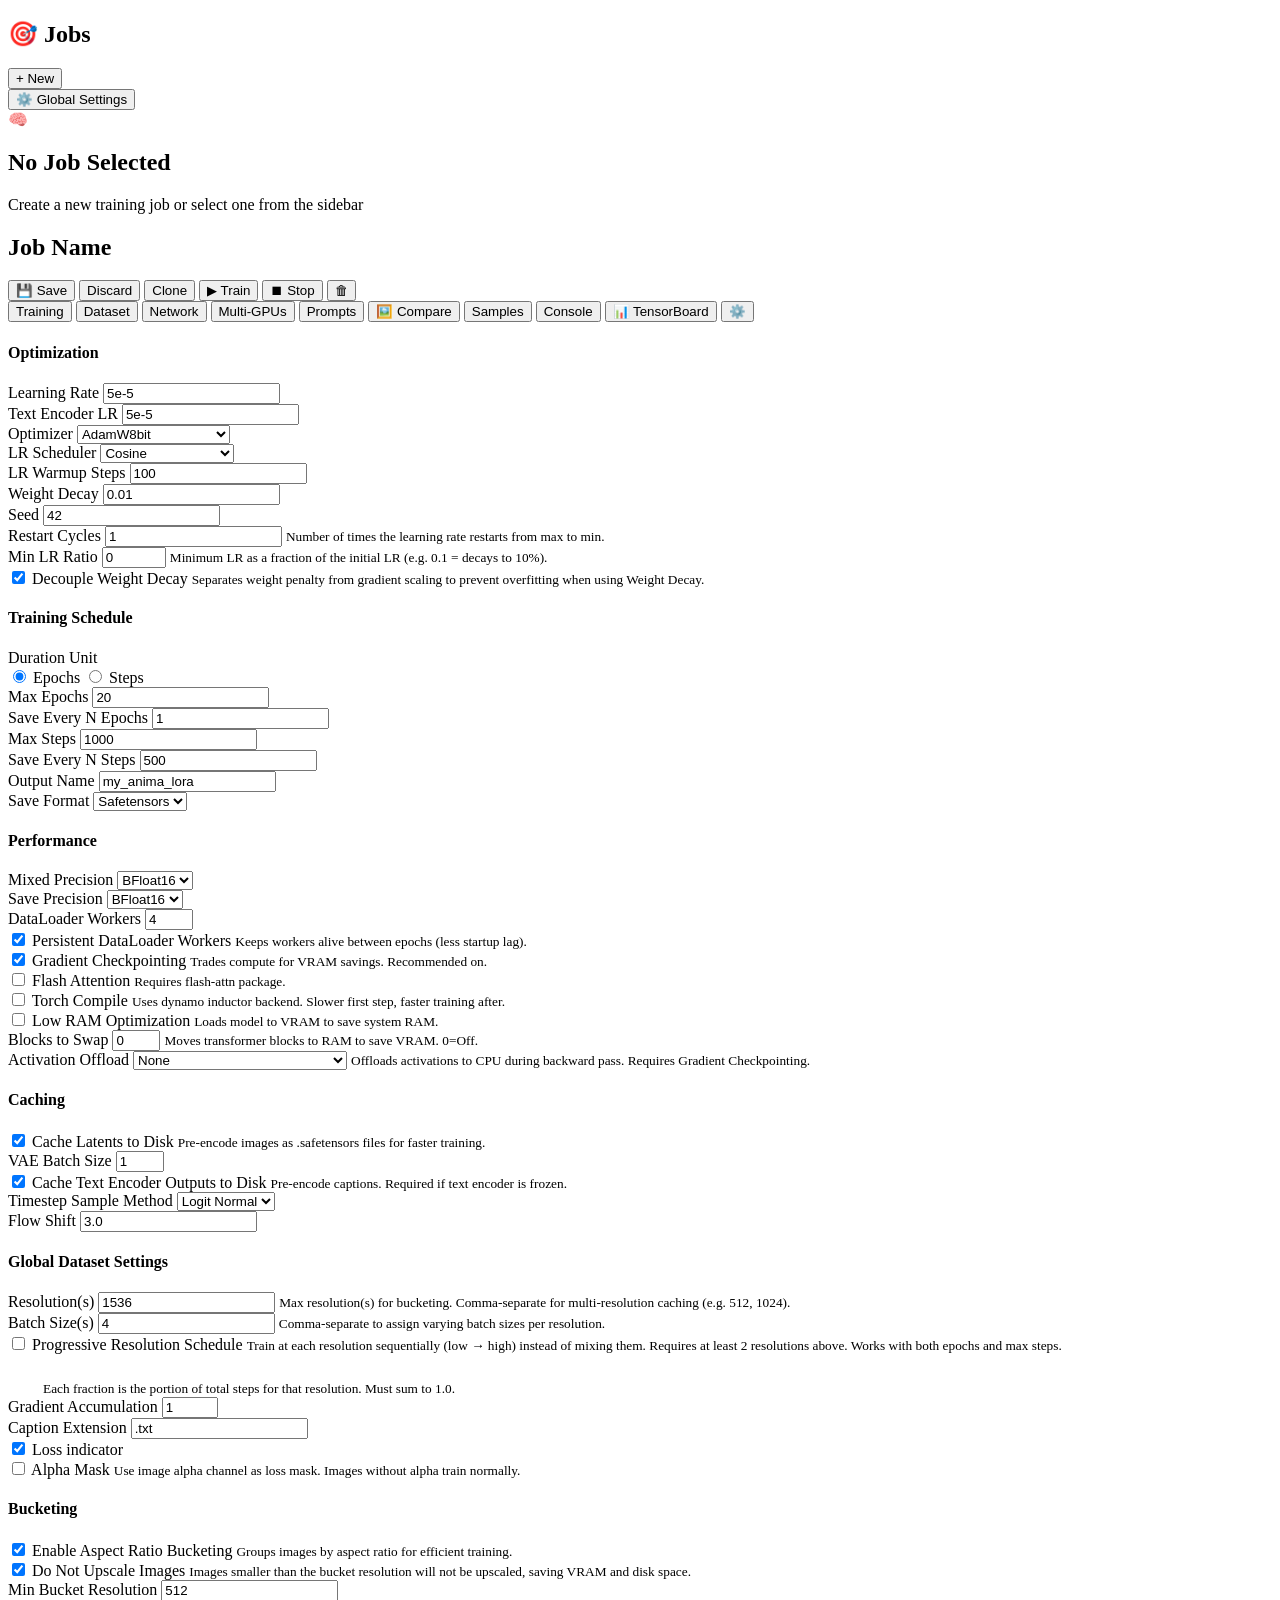
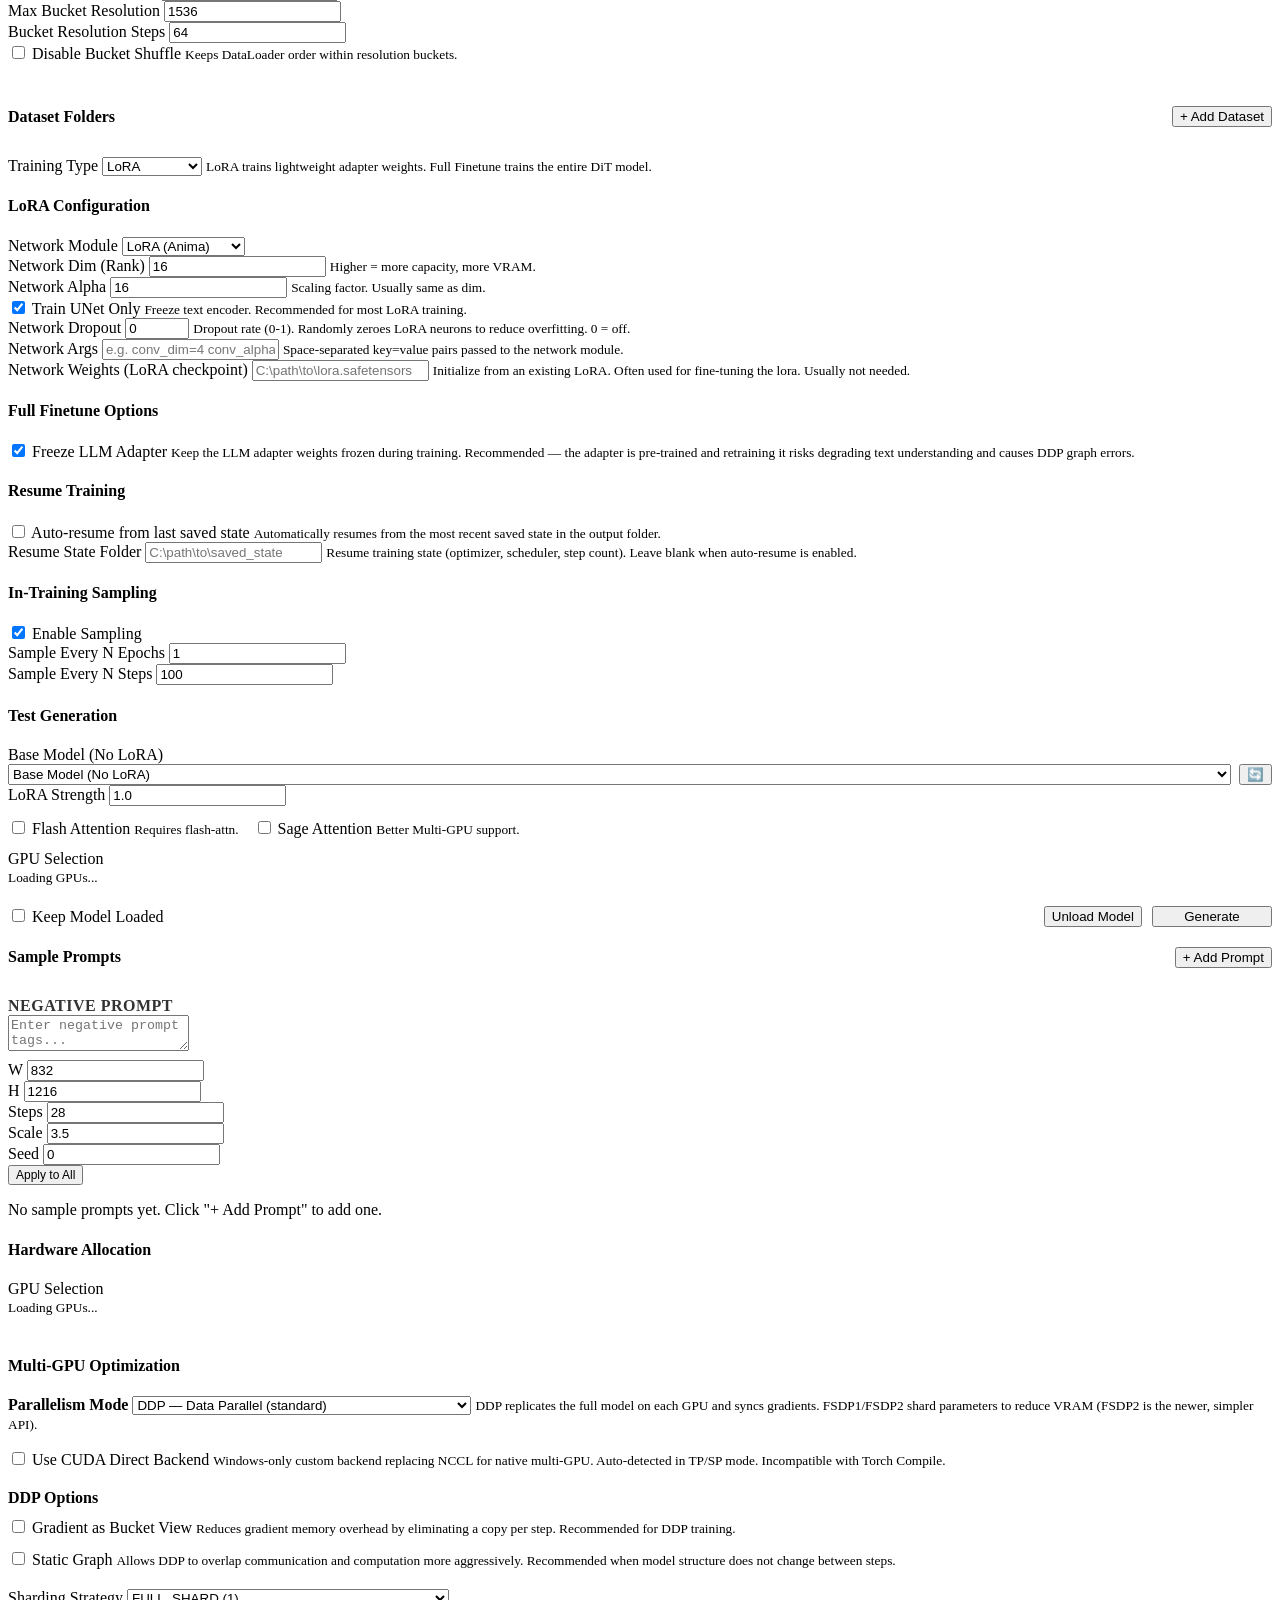
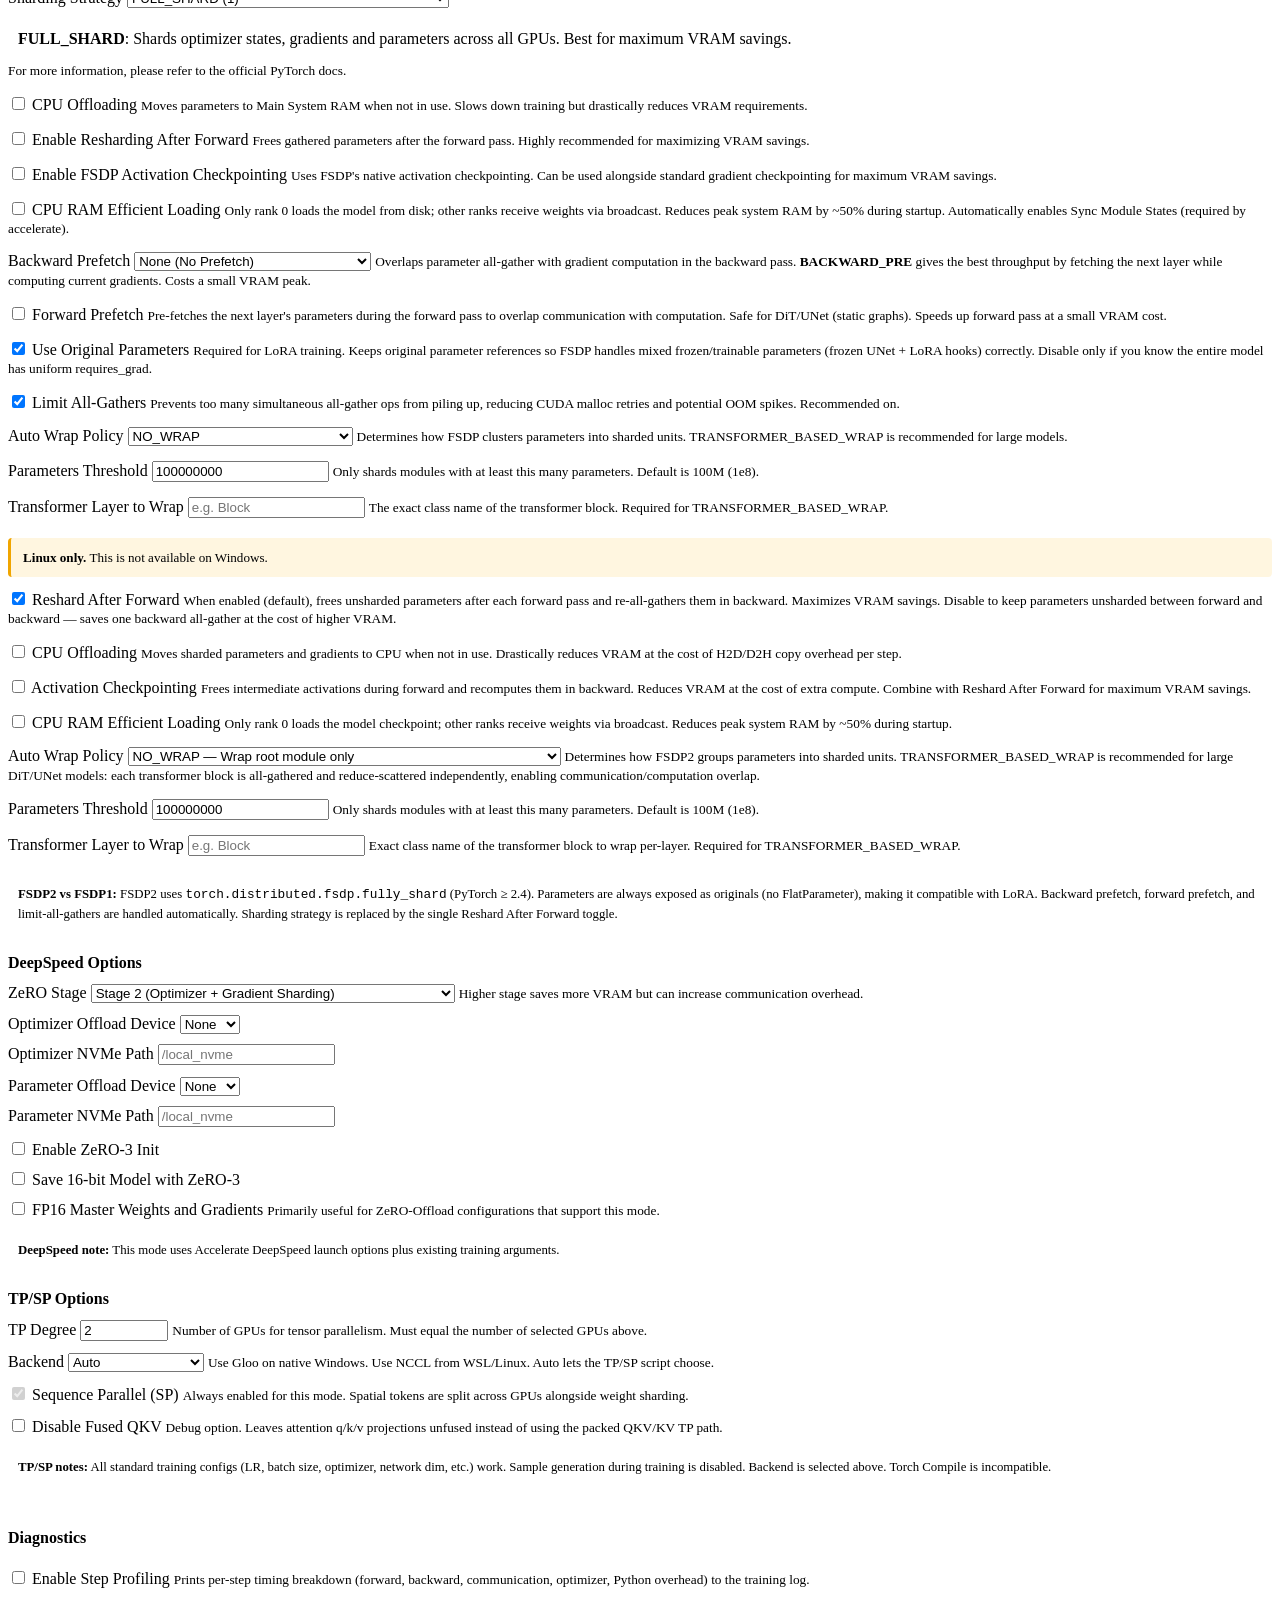
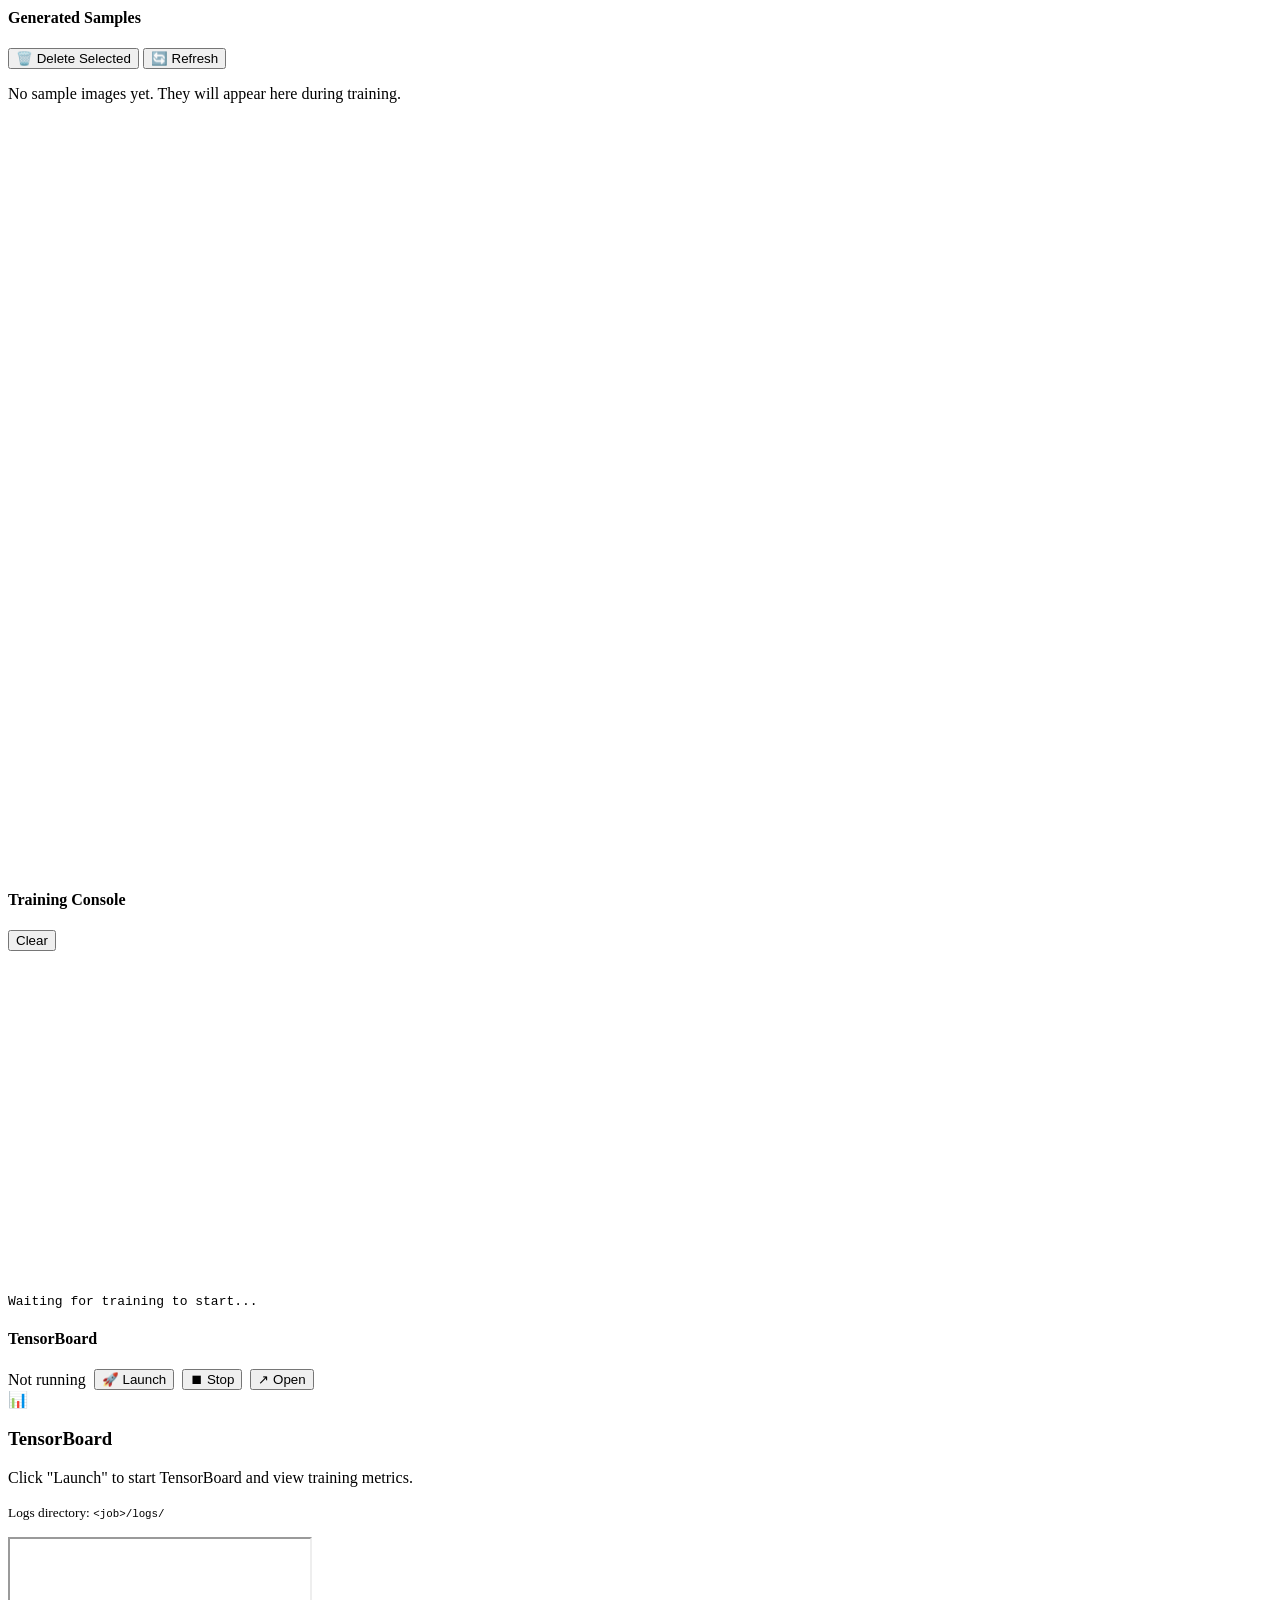
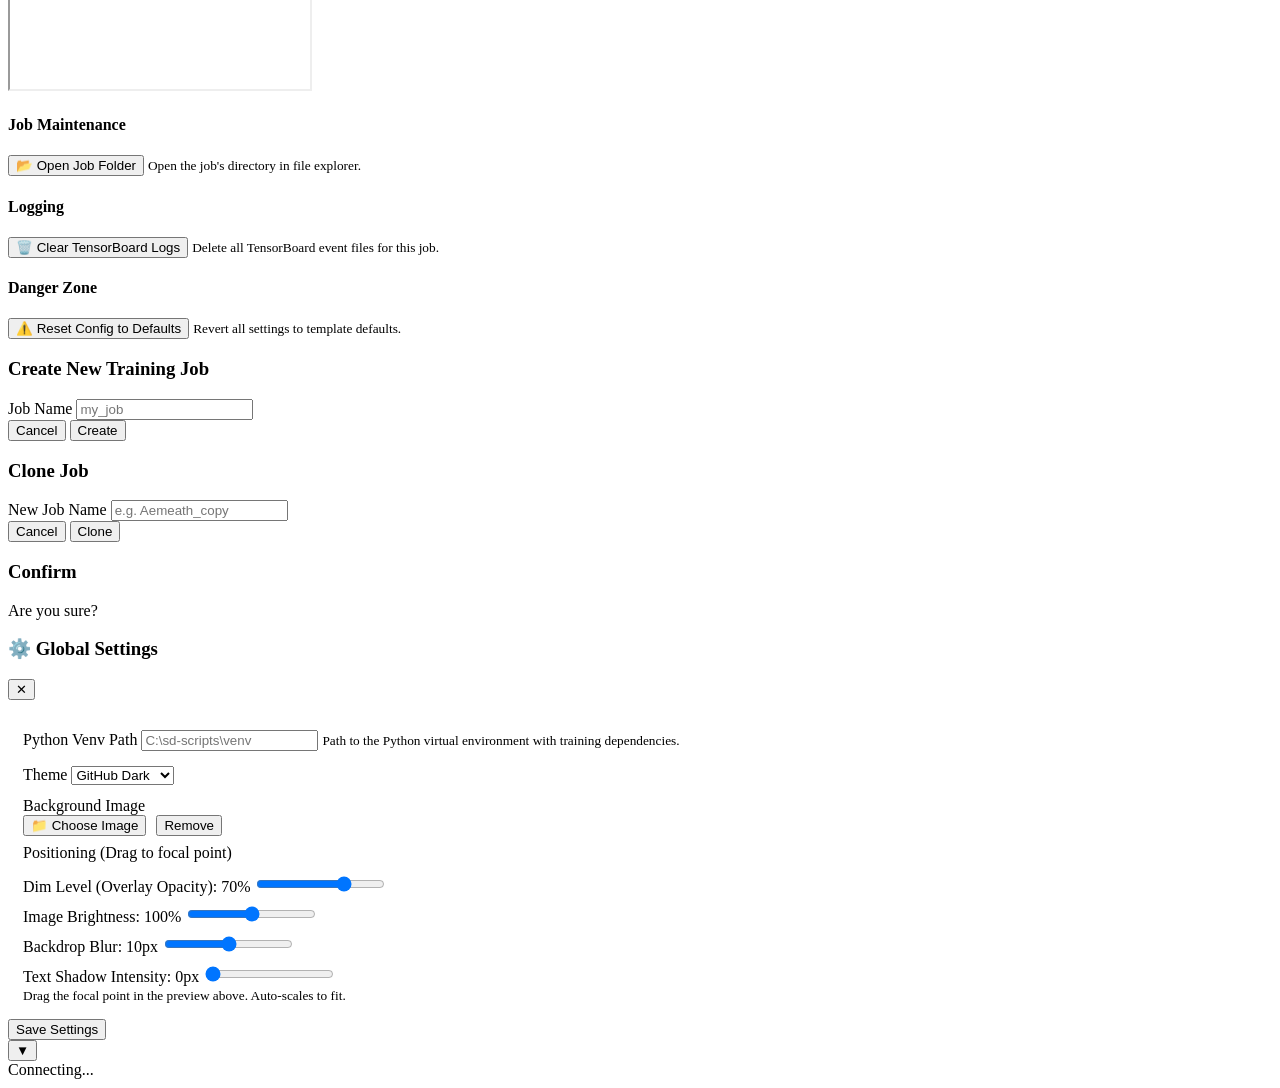
==== commit 69bd151e: "Compare tab per job, loss indicator without holdout, end-of-training report - Loss indicator (on by " ====
--- a/training-ui/public/index.html
+++ b/training-ui/public/index.html
@@ -49,8 +49,7 @@
                 <!-- Jobs rendered here -->
             </div>
             <div class="sidebar-footer">
-                <a href="compare.html" class="btn btn-ghost btn-block">🖼️ Compare Epochs</a>
-                <button id="btn-global-settings" class="btn btn-ghost btn-block">⚙️ Global Settings</button>
+                                <button id="btn-global-settings" class="btn btn-ghost btn-block">⚙️ Global Settings</button>
             </div>
         </aside>
 
@@ -82,6 +81,7 @@
                     <button class="tab" data-tab="network">Network</button>
                     <button class="tab" data-tab="multigpu">Multi-GPUs</button>
                     <button class="tab" data-tab="prompts">Prompts</button>
+                    <button class="tab" data-tab="compare">🖼️ Compare</button>
                     <button class="tab" data-tab="samples">Samples</button>
                     <button class="tab" data-tab="console">Console</button>
                     <button class="tab" data-tab="tensorboard">📊 TensorBoard</button>
@@ -360,8 +360,7 @@
                                 <input type="text" id="cfg-caption-ext" value=".txt" placeholder=".txt">
                             </div>
                             <div class="form-group">
-                                <label title="Holds out this fraction of images and logs a fixed-seed validation loss every epoch (loss/validation/epoch_average in TensorBoard). Lowest point = least overfit checkpoint. 0 = off.">Validation Split</label>
-                                <input type="number" id="cfg-validation-split" value="0.15" min="0" max="0.5" step="0.05">
+                                <label title="Each epoch, scores a fixed set of your training images at fixed seeds/timesteps (nothing is held out). Shows up as the loss indicator on the Compare tab: a smooth curve that flattens when the LoRA stops learning."><input type="checkbox" id="cfg-loss-indicator" checked> Loss indicator</label>
                             </div>
                         </div>
 
@@ -927,12 +926,18 @@
                         </div>
                     </div>
 
+                    <!-- Compare Tab (Forge renders per epoch + loss chart) -->
+                    <div id="tab-compare" class="tab-pane hidden">
+                        <iframe id="compare-iframe" title="Compare epochs" style="width:100%; height:calc(100vh - 150px); border:0; display:block"></iframe>
+                    </div>
+
                     <!-- Console Tab -->
                     <div id="tab-console" class="tab-pane hidden">
                         <div class="console-header">
                             <h4>Training Console</h4>
                             <button id="btn-clear-console" class="btn btn-ghost btn-sm">Clear</button>
                         </div>
+                        <iframe id="console-chart" title="Loss chart" style="width:100%; height:330px; border:0; display:block; margin-bottom:8px"></iframe>
                         <pre id="console-output" class="console-output">Waiting for training to start...</pre>
                     </div>
 
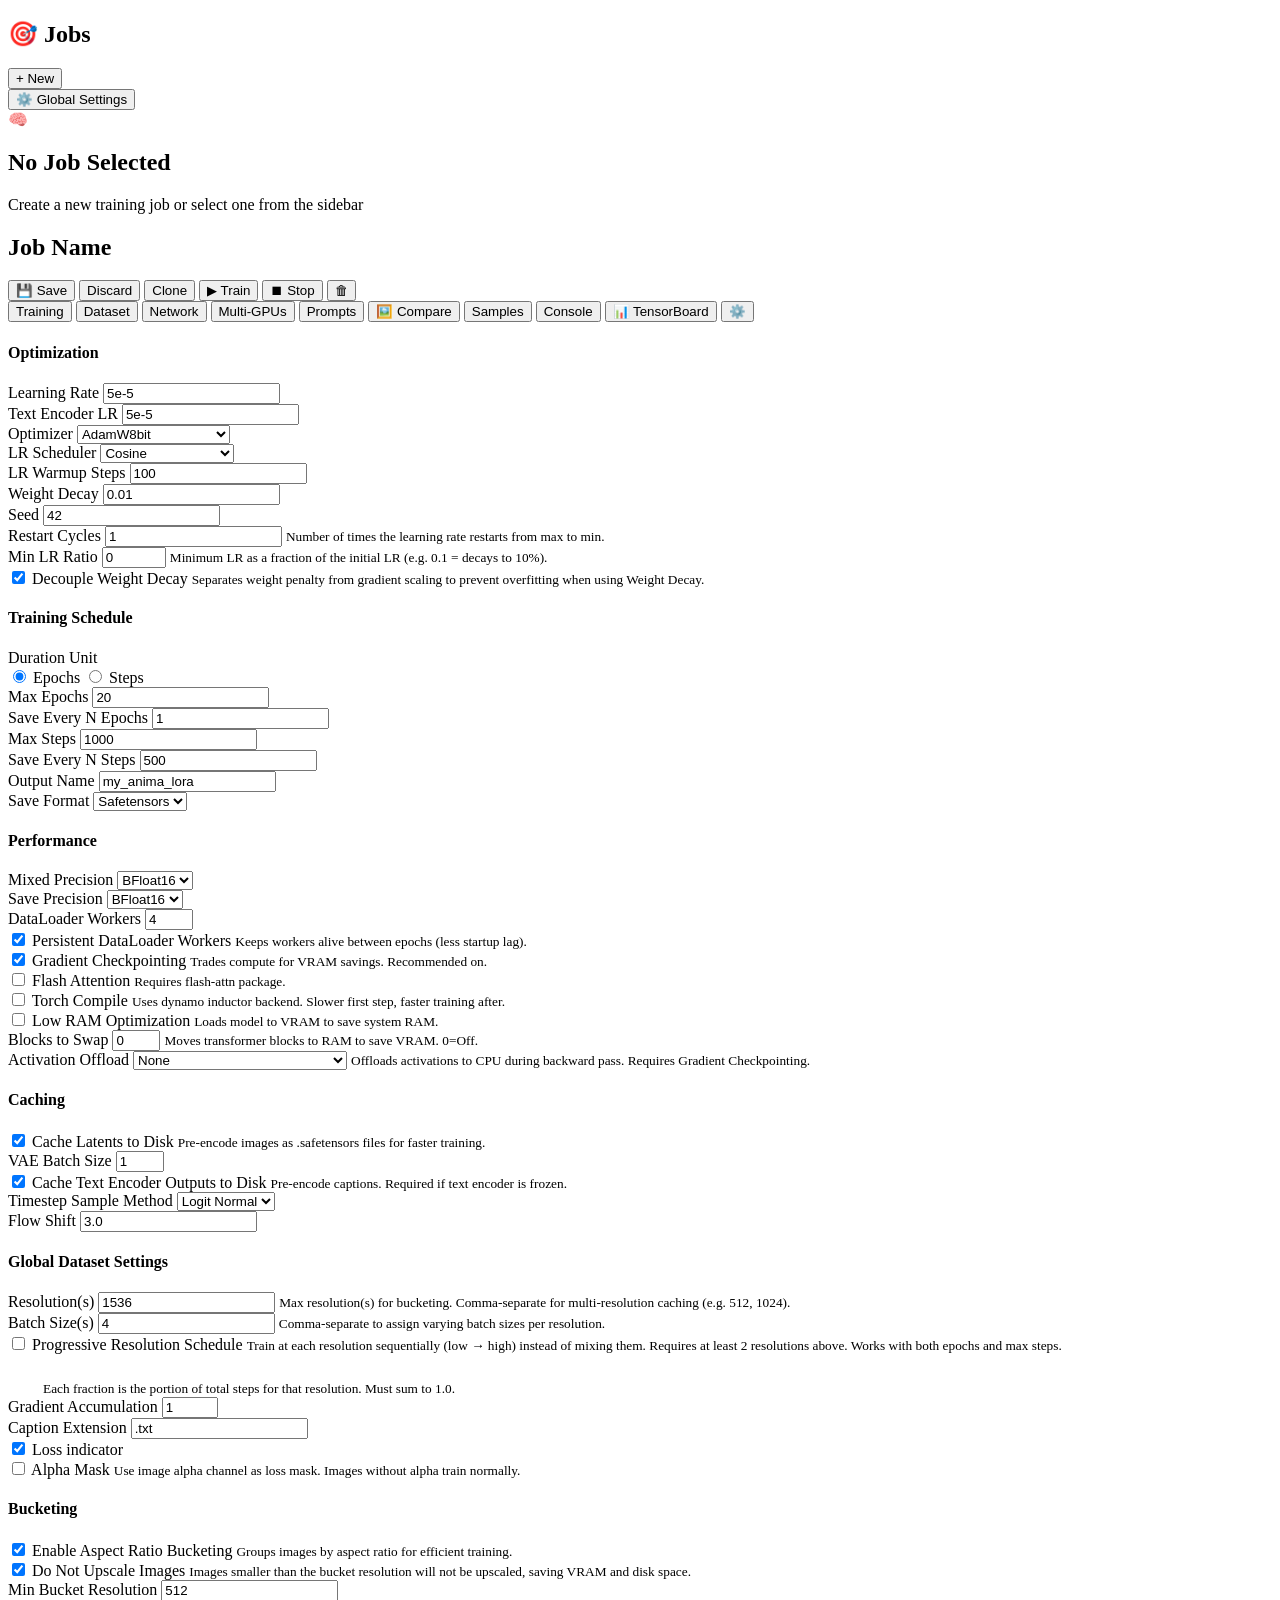
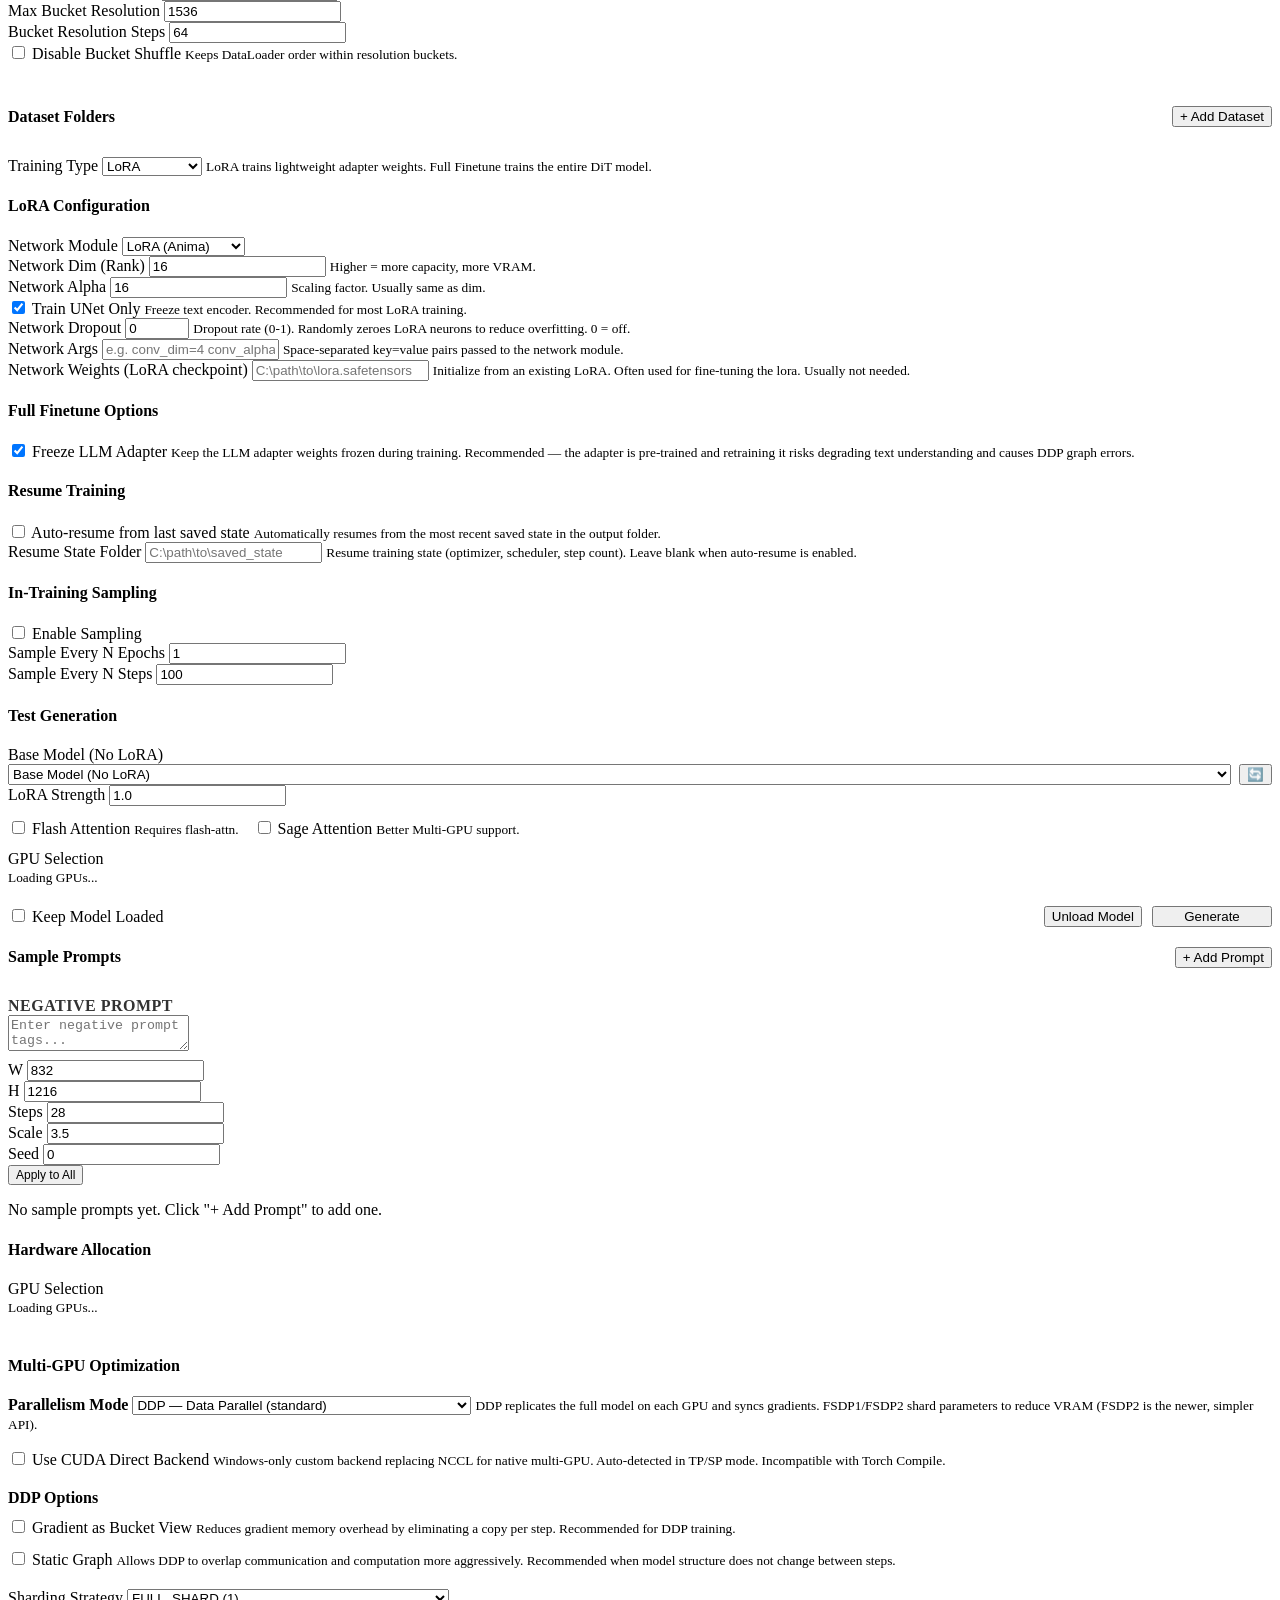
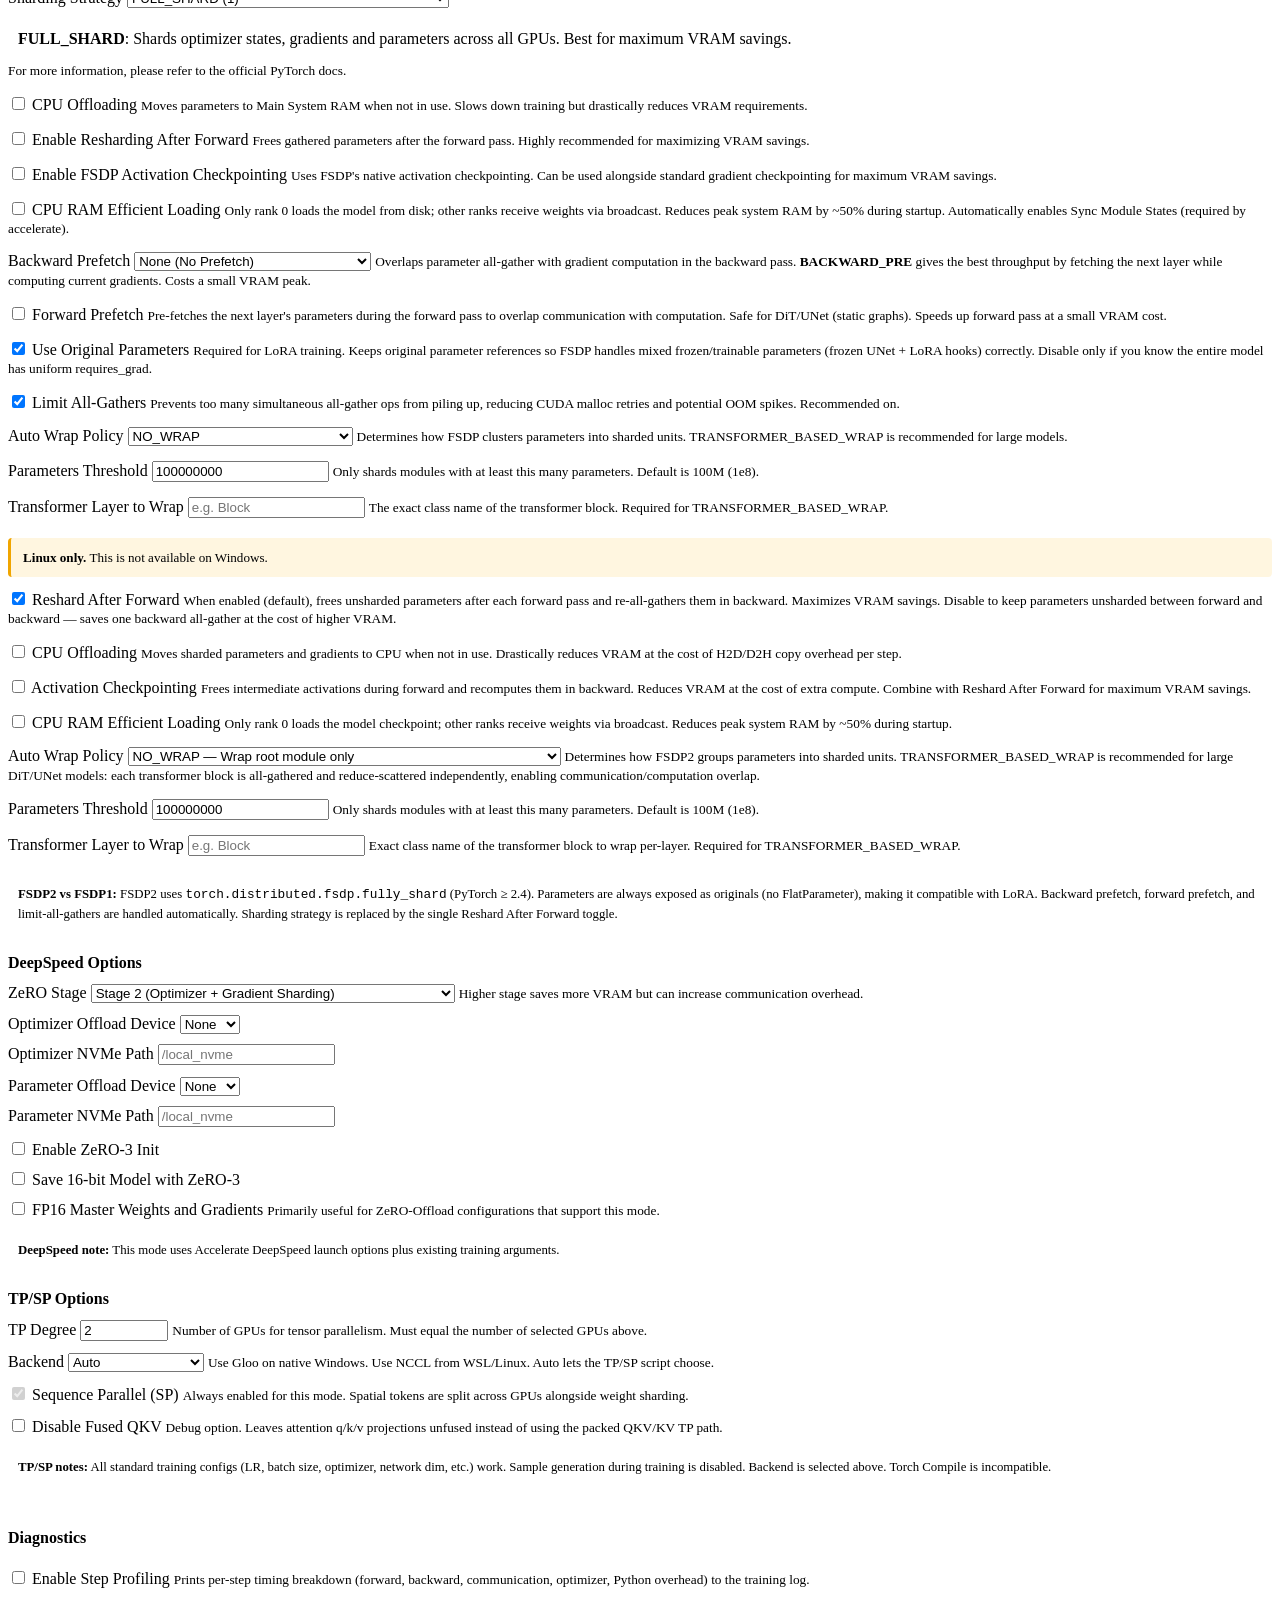
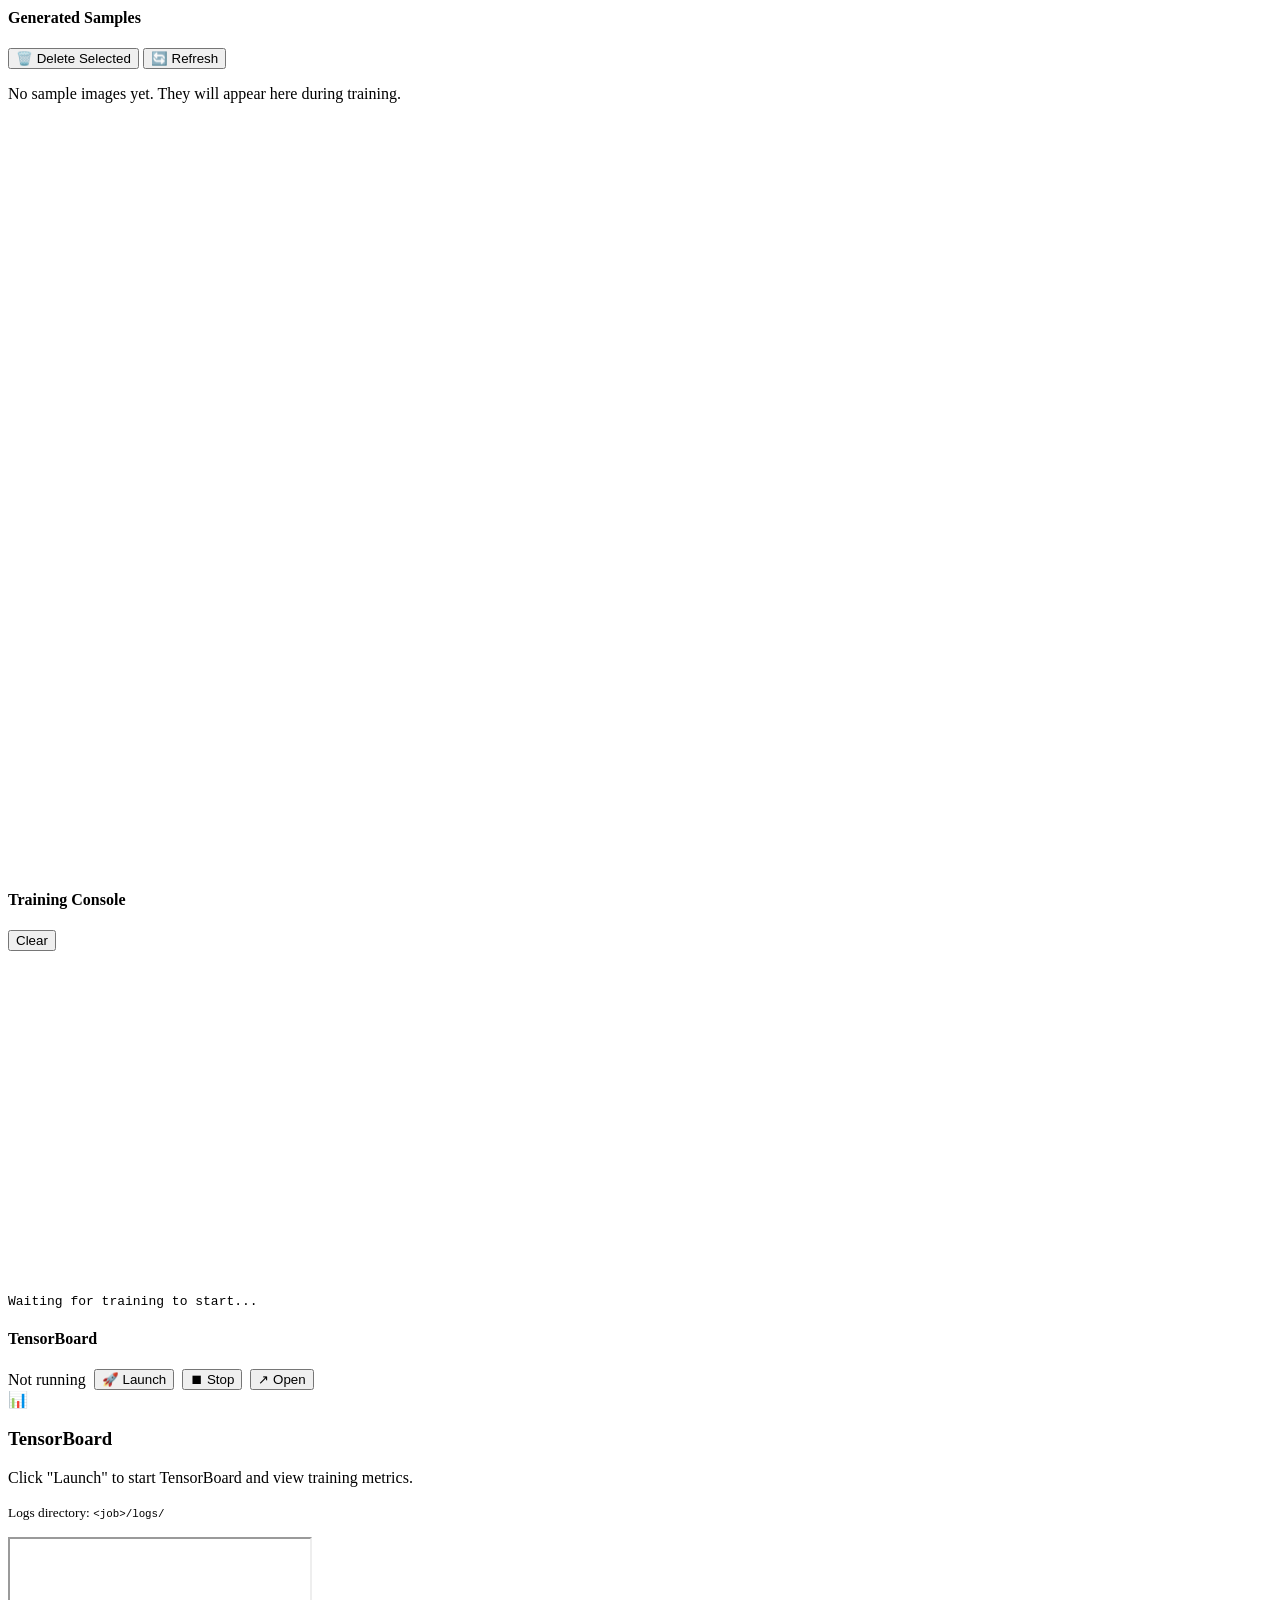
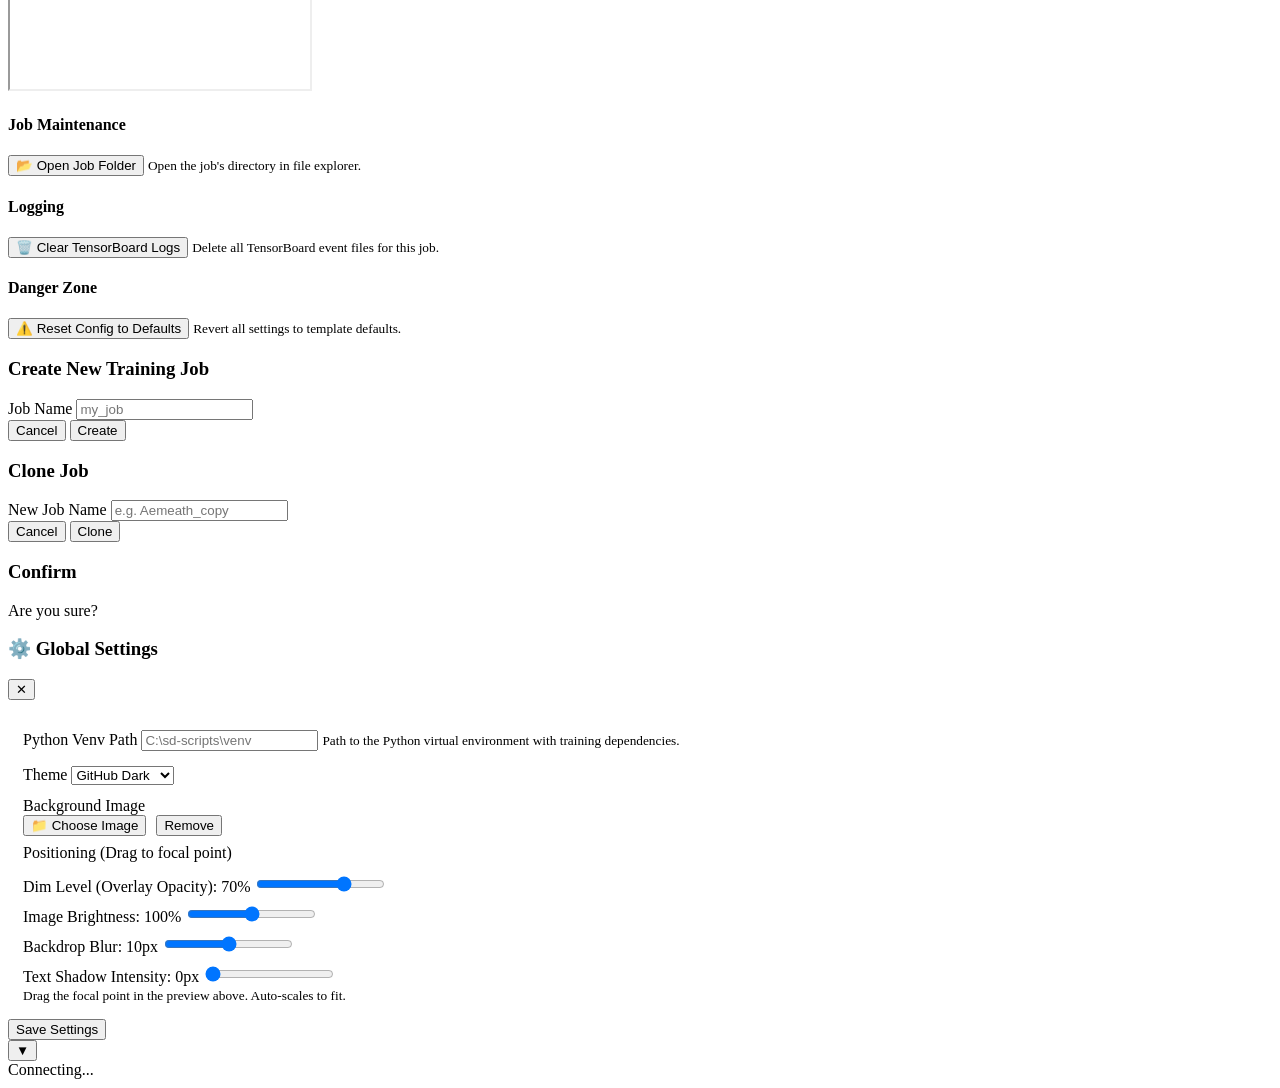
==== commit 39371061: "Built-in trainer samples off by default (Forge Compare tab replaces them)" ====
--- a/training-ui/public/index.html
+++ b/training-ui/public/index.html
@@ -493,7 +493,7 @@
                         <div class="section-card">
                             <h4>In-Training Sampling</h4>
                             <div class="form-group">
-                                <label><input type="checkbox" id="cfg-enable-sampling" checked> Enable Sampling</label>
+                                <label><input type="checkbox" id="cfg-enable-sampling" title="Built-in trainer samples. Off by default: the Compare tab renders epochs through Forge instead."> Enable Sampling</label>
                             </div>
                             <div id="group-sample-every">
                                 <div class="form-group" id="container-sample-every-epochs">
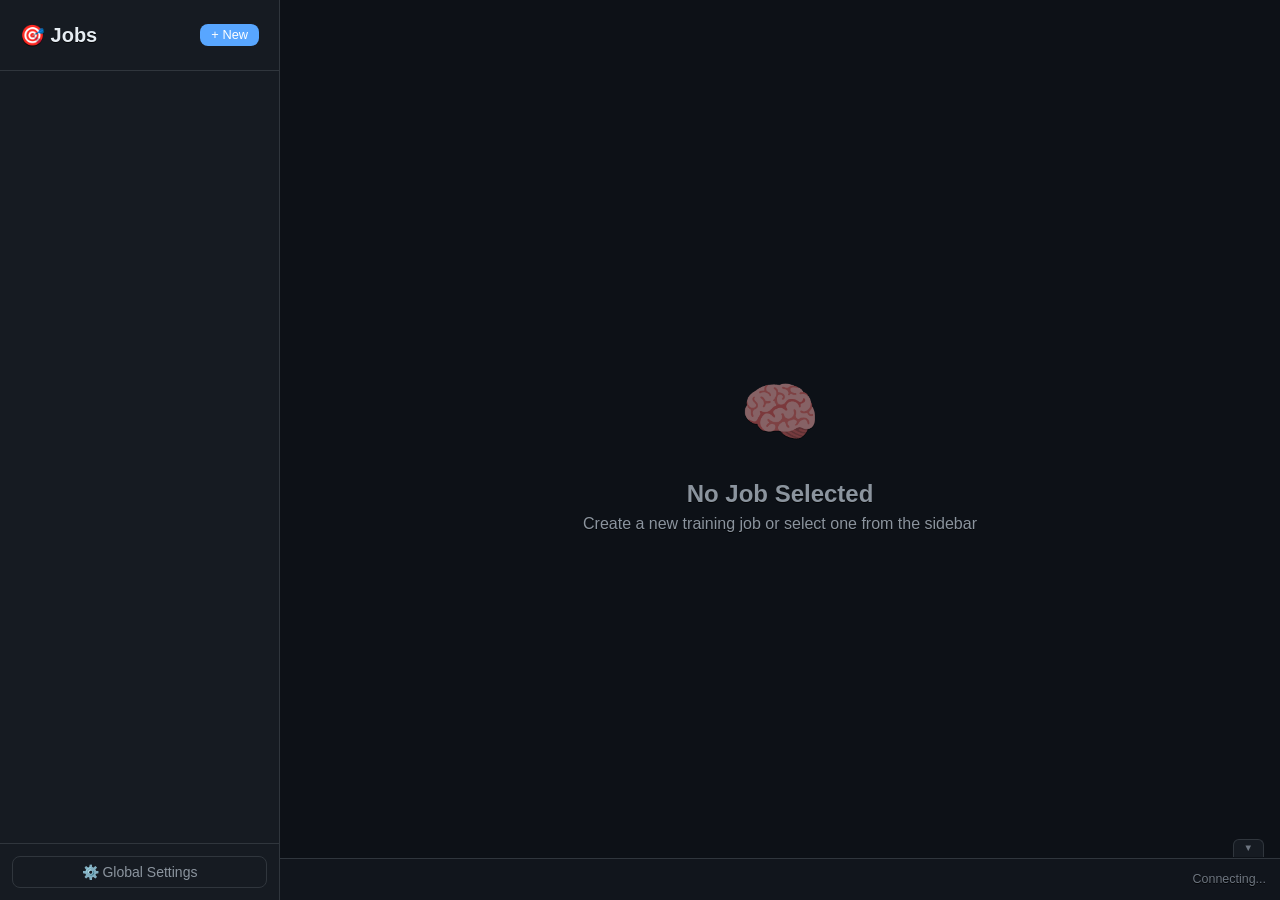
==== commit 261c8716: "Client folders for jobs, images/ + txt-only category datasets, trigger.txt - jobs_dir in global_conf" ====
--- a/training-ui/public/index.html
+++ b/training-ui/public/index.html
@@ -995,7 +995,7 @@
             <h3>Create New Training Job</h3>
             <div class="form-group">
                 <label>Job Name</label>
-                <input type="text" id="new-job-name" placeholder="my_job">
+                <input type="text" id="new-job-name" placeholder="client/job-name, e.g. jenniearts/jennie-v1.2">
             </div>
             <div class="modal-actions">
                 <button id="btn-cancel-job" class="btn btn-ghost">Cancel</button>
--- a/training-ui/public/css/style.css
+++ b/training-ui/public/css/style.css
@@ -0,0 +1,1673 @@
+/* === Theme: GitHub Dark (Default) === */
+:root,
+[data-theme="github-dark"] {
+    --bg-primary: #0d1117;
+    --bg-secondary: #161b22;
+    --bg-tertiary: #21262d;
+    --border: #30363d;
+    --text-primary: #e6edf3;
+    --text-secondary: #8b949e;
+    --text-muted: #6e7681;
+    --accent: #58a6ff;
+    --accent-hover: #79b8ff;
+    --success: #3fb950;
+    --danger: #f85149;
+    --warning: #d29922;
+    --radius: 8px;
+    --shadow: 0 4px 12px rgba(0, 0, 0, 0.3);
+
+    /* Overlay Colors (Glassmorphism) */
+    --bg-overlay: rgba(13, 17, 23, var(--bg-dim, 0.7));
+    --glass-sidebar: rgba(22, 27, 34, 0.6);
+    --glass-content: rgba(13, 17, 23, 0.4);
+    --glass-modal: rgba(22, 27, 34, 0.8);
+}
+
+/* === Theme: GitHub Light === */
+[data-theme="github-light"] {
+    --bg-primary: #ffffff;
+    --bg-secondary: #f6f8fa;
+    --bg-tertiary: #ffffff;
+    --border: #d0d7de;
+    --text-primary: #24292f;
+    --text-secondary: #57606a;
+    --text-muted: #6e7781;
+    --accent: #0969da;
+    --accent-hover: #0550ae;
+    --success: #1a7f37;
+    --danger: #cf222e;
+    --warning: #9a6700;
+    --shadow: 0 4px 12px rgba(0, 0, 0, 0.1);
+    --bg-overlay: rgba(255, 255, 255, var(--bg-dim, 0.7));
+    --glass-sidebar: rgba(246, 248, 250, 0.7);
+    --glass-content: rgba(255, 255, 255, 0.5);
+    --glass-modal: rgba(246, 248, 250, 0.9);
+}
+
+/* === Theme: Midnight Blue === */
+[data-theme="midnight-blue"] {
+    --bg-primary: #0a0e1a;
+    --bg-secondary: #0f1420;
+    --bg-tertiary: #161d2e;
+    --border: #1e2942;
+    --text-primary: #d4dce8;
+    --text-secondary: #8b93a6;
+    --text-muted: #6e7589;
+    --accent: #4a9eff;
+    --accent-hover: #6db1ff;
+    --success: #3fb950;
+    --danger: #ff5370;
+    --warning: #ffb454;
+    --shadow: 0 4px 12px rgba(0, 0, 0, 0.5);
+    --bg-overlay: rgba(10, 14, 26, var(--bg-dim, 0.7));
+    --glass-sidebar: rgba(15, 20, 32, 0.6);
+    --glass-content: rgba(10, 14, 26, 0.4);
+    --glass-modal: rgba(15, 20, 32, 0.8);
+}
+
+/* === Theme: Cherry Pink === */
+[data-theme="cherry-pink"] {
+    --bg-primary: #fffafa;
+    --bg-secondary: #fff0f5;
+    --bg-tertiary: #ffe4e1;
+    --border: #ffb6c1;
+    --text-primary: #6a0d3f;
+    --text-secondary: #880e4f;
+    --text-muted: #ad1457;
+    --accent: #ff69b4;
+    --accent-hover: #ff1493;
+    --success: #3fb950;
+    --danger: #f85149;
+    --warning: #d29922;
+    --shadow: 0 4px 12px rgba(255, 105, 180, 0.2);
+    --bg-overlay: rgba(255, 250, 250, var(--bg-dim, 0.7));
+    --glass-sidebar: rgba(255, 240, 245, 0.6);
+    --glass-content: rgba(255, 245, 245, 0.4);
+    --glass-modal: rgba(255, 240, 245, 0.8);
+}
+
+
+
+/* === Reset === */
+*,
+*::before,
+*::after {
+    box-sizing: border-box;
+    margin: 0;
+    padding: 0;
+    font-family: inherit;
+}
+
+body {
+    font-family: -apple-system, BlinkMacSystemFont, 'Segoe UI', Roboto, sans-serif;
+    background: var(--bg-primary);
+    color: var(--text-primary);
+    line-height: 1.5;
+    font-size: 16px;
+}
+
+/* === Layout === */
+.app {
+    display: flex;
+    height: 100vh;
+    position: relative;
+    background-size: cover;
+    background-position: center;
+    background-attachment: fixed;
+    background-repeat: no-repeat;
+    filter: brightness(var(--bg-brightness, 1));
+}
+
+.app::before {
+    content: '';
+    position: absolute;
+    top: 0;
+    left: 0;
+    right: 0;
+    bottom: 0;
+    background: var(--bg-overlay, rgba(13, 17, 23, 0.7));
+    z-index: 0;
+    pointer-events: none;
+    display: none;
+}
+
+.app.has-bg::before {
+    display: block;
+}
+
+.sidebar {
+    width: 280px;
+    background: var(--bg-secondary);
+    border-right: 1px solid var(--border);
+    display: flex;
+    flex-direction: column;
+    position: relative;
+    z-index: 10;
+}
+
+.app.has-bg .sidebar {
+    background: var(--glass-sidebar, rgba(22, 27, 34, 0.6));
+    backdrop-filter: blur(var(--bg-blur, 10px));
+    -webkit-backdrop-filter: blur(var(--bg-blur, 10px));
+}
+
+.sidebar,
+.main-content {
+    position: relative;
+    z-index: 1;
+}
+
+.sidebar-header {
+    padding: 20px;
+    border-bottom: 1px solid var(--border);
+    display: flex;
+    justify-content: space-between;
+    align-items: center;
+}
+
+.sidebar-header h1 {
+    font-size: 1.25rem;
+    font-weight: 600;
+}
+
+.job-list {
+    flex: 1;
+    overflow-y: auto;
+    padding: 12px;
+}
+
+.sidebar-footer {
+    padding: 12px;
+    border-top: 1px solid var(--border);
+}
+
+.btn-block {
+    width: 100%;
+    justify-content: center;
+}
+
+/* === Job Items === */
+.job-client {
+    padding: 10px 12px 4px;
+    font-size: 11px;
+    font-weight: 600;
+    text-transform: uppercase;
+    letter-spacing: .04em;
+    color: var(--text-muted);
+}
+
+.job-item.in-client {
+    padding-left: 22px;
+}
+
+.job-item {
+    padding: 12px 16px;
+    border-radius: var(--radius);
+    cursor: pointer;
+    display: flex;
+    align-items: center;
+    gap: 10px;
+    margin-bottom: 4px;
+    transition: background 0.15s;
+}
+
+.job-item:hover {
+    background: var(--bg-tertiary);
+}
+
+.job-item.active {
+    background: var(--accent);
+    color: white;
+}
+
+.job-item .status-dot {
+    width: 8px;
+    height: 8px;
+    border-radius: 50%;
+    background: var(--text-muted);
+    flex-shrink: 0;
+}
+
+.job-item.running .status-dot {
+    background: var(--success);
+    animation: pulse 1.5s infinite;
+}
+
+@keyframes pulse {
+
+    0%,
+    100% {
+        opacity: 1;
+    }
+
+    50% {
+        opacity: 0.4;
+    }
+}
+
+.job-name {
+    flex: 1;
+    overflow: hidden;
+    text-overflow: ellipsis;
+    white-space: nowrap;
+}
+
+.job-actions {
+    display: flex;
+    gap: 4px;
+    opacity: 0;
+    transition: opacity 0.15s;
+}
+
+.job-item:hover .job-actions {
+    opacity: 1;
+}
+
+.job-btn {
+    background: transparent;
+    border: none;
+    padding: 4px 6px;
+    border-radius: 4px;
+    cursor: pointer;
+    font-size: 0.85rem;
+    opacity: 0.7;
+    transition: all 0.15s;
+    color: inherit;
+}
+
+.job-btn:hover {
+    opacity: 1;
+    background: rgba(0, 0, 0, 0.2);
+}
+
+/* === Main Content === */
+.main-content {
+    flex: 1;
+    display: flex;
+    flex-direction: column;
+    overflow: hidden;
+}
+
+.app.has-bg .main-content {
+    background: var(--glass-content, rgba(13, 17, 23, 0.4));
+    backdrop-filter: blur(var(--bg-blur, 8px));
+    -webkit-backdrop-filter: blur(var(--bg-blur, 8px));
+}
+
+.empty-state {
+    flex: 1;
+    display: flex;
+    flex-direction: column;
+    align-items: center;
+    justify-content: center;
+    color: var(--text-secondary);
+}
+
+.empty-icon {
+    font-size: 4rem;
+    margin-bottom: 1rem;
+    opacity: 0.5;
+}
+
+/* === Job Editor === */
+.job-editor {
+    flex: 1;
+    display: flex;
+    flex-direction: column;
+    overflow: hidden;
+}
+
+.editor-header {
+    padding: 20px 24px;
+    border-bottom: 1px solid var(--border);
+    display: flex;
+    justify-content: space-between;
+    align-items: center;
+}
+
+.editor-header h2 {
+    font-weight: 600;
+}
+
+.editor-actions {
+    display: flex;
+    gap: 8px;
+}
+
+/* === Tabs === */
+.tabs {
+    display: flex;
+    padding: 0 24px;
+    border-bottom: 1px solid var(--border);
+    background: var(--bg-secondary);
+}
+
+.tab {
+    padding: 14px 22px;
+    background: none;
+    border: none;
+    color: var(--text-secondary);
+    cursor: pointer;
+    font-size: 0.95rem;
+    border-bottom: 2px solid transparent;
+    transition: all 0.15s;
+}
+
+.tab:hover {
+    color: var(--text-primary);
+}
+
+.tab.active {
+    color: var(--accent);
+    border-bottom-color: var(--accent);
+}
+
+.tab-content {
+    flex: 1;
+    overflow-y: auto;
+    padding: 24px;
+}
+
+.tab-pane {
+    display: none;
+}
+
+.tab-pane.active {
+    display: block;
+}
+
+.tab-pane h4 {
+    margin: 24px 0 12px;
+    color: var(--text-secondary);
+    font-size: 0.85rem;
+    font-weight: 600;
+    text-transform: uppercase;
+    letter-spacing: 0.5px;
+}
+
+.tab-pane h4:first-child {
+    margin-top: 0;
+}
+
+/* === Forms === */
+.form-group {
+    margin-bottom: 20px;
+}
+
+.form-group>label {
+    display: block;
+    margin-bottom: 8px;
+    color: var(--text-secondary);
+    font-size: 0.95rem;
+    font-weight: 500;
+}
+
+.form-group>label:has(input[type="checkbox"]) {
+    display: inline-flex;
+    align-items: center;
+    gap: 8px;
+    cursor: pointer;
+    color: var(--text-primary);
+    margin-bottom: 12px;
+}
+
+.form-group>label input[type="checkbox"] {
+    width: auto;
+    margin: 0;
+    cursor: pointer;
+    transform: scale(1.2);
+}
+
+.form-group input:not([type="checkbox"]),
+.form-group textarea,
+.form-group select {
+    width: 100%;
+    padding: 12px 14px;
+    background: var(--bg-tertiary);
+    border: 1px solid var(--border);
+    border-radius: var(--radius);
+    color: var(--text-primary);
+    font-size: 1.05rem;
+    font-family: inherit;
+}
+
+.form-group input:focus,
+.form-group textarea:focus,
+.form-group select:focus {
+    outline: none;
+    border-color: var(--accent);
+}
+
+.hint,
+.form-group small {
+    display: block;
+    margin-top: 6px;
+    color: var(--text-secondary);
+    font-size: 0.8rem;
+    font-weight: 500;
+}
+
+.form-group code {
+    background: var(--bg-tertiary);
+    padding: 2px 6px;
+    border-radius: 4px;
+    font-size: 0.85em;
+}
+
+.form-row {
+    display: grid;
+    grid-template-columns: 1fr 1fr;
+    gap: 16px;
+}
+
+.checkbox-group {
+    display: flex;
+    flex-wrap: wrap;
+    gap: 16px;
+}
+
+/* GPU Selection Cards */
+.gpu-card-grid {
+    display: grid;
+    grid-template-columns: repeat(auto-fill, minmax(220px, 1fr));
+    gap: 12px;
+    margin-top: 8px;
+    width: 100%;
+}
+
+.gpu-card {
+    background: var(--bg-tertiary);
+    border: 1px solid var(--border);
+    border-radius: 10px;
+    padding: 14px;
+    cursor: pointer;
+    transition: all 0.2s ease;
+    display: flex;
+    flex-direction: column;
+    gap: 4px;
+    position: relative;
+    user-select: none;
+}
+
+.gpu-card:hover {
+    border-color: var(--accent);
+    background: var(--bg-secondary);
+    transform: translateY(-1px);
+}
+
+.gpu-card.selected {
+    border-color: var(--accent);
+    background: rgba(var(--accent-rgb), 0.1);
+    /* Assuming --accent-rgb is available or I can use fallback */
+}
+
+/* Fallback if accent-rgb not defined */
+:root {
+    --accent-rgb: 100, 108, 255;
+    /* Default purple-ish if not set */
+}
+
+.gpu-card.selected {
+    background: color-mix(in srgb, var(--accent) 15%, transparent);
+    box-shadow: 0 0 0 1px var(--accent);
+}
+
+.gpu-card input[type="checkbox"] {
+    position: absolute !important;
+    top: 14px;
+    right: 14px;
+    margin: 0 !important;
+    transform: scale(1.2);
+}
+
+.gpu-card .gpu-index {
+    font-size: 0.75rem;
+    font-weight: 700;
+    color: var(--accent);
+    text-transform: uppercase;
+    letter-spacing: 0.05em;
+}
+
+.gpu-card .gpu-name {
+    font-size: 0.95rem;
+    font-weight: 600;
+    color: var(--text-primary);
+    padding-right: 25px;
+    /* Space for checkbox */
+    white-space: nowrap;
+    overflow: hidden;
+    text-overflow: ellipsis;
+}
+
+.gpu-card .gpu-mem {
+    font-size: 0.85rem;
+    color: var(--text-secondary);
+}
+
+.gpu-status {
+    display: flex;
+    align-items: center;
+    gap: 6px;
+    font-size: 0.75rem;
+    font-weight: 600;
+    margin-top: 4px;
+}
+
+.status-dot {
+    width: 8px;
+    height: 8px;
+    border-radius: 50%;
+    background: #4b5563;
+    /* Gray / Idle */
+    transition: all 0.3s ease;
+}
+
+.gpu-card.active-training .status-dot {
+    background: #10b981;
+    /* Green */
+    box-shadow: 0 0 12px rgba(16, 185, 129, 0.4);
+    animation: status-pulse 2s infinite;
+}
+
+.gpu-card.active-sampling .status-dot {
+    background: #3b82f6;
+    /* Blue */
+    box-shadow: 0 0 12px rgba(59, 130, 246, 0.4);
+    animation: status-pulse 2s infinite;
+}
+
+.gpu-status-text {
+    color: var(--text-secondary);
+    text-transform: uppercase;
+    letter-spacing: 0.02em;
+}
+
+.gpu-card.active-training .gpu-status-text {
+    color: #10b981;
+}
+
+.gpu-card.active-sampling .gpu-status-text {
+    color: #3b82f6;
+}
+
+@keyframes status-pulse {
+    0% {
+        transform: scale(1);
+        opacity: 1;
+    }
+
+    50% {
+        transform: scale(1.3);
+        opacity: 0.7;
+    }
+
+    100% {
+        transform: scale(1);
+        opacity: 1;
+    }
+}
+
+
+
+.checkbox-group label {
+    display: flex;
+    align-items: center;
+    gap: 6px;
+    cursor: pointer;
+    color: var(--text-primary);
+}
+
+/* === Buttons === */
+.btn {
+    padding: 8px 16px;
+    border: 1px solid transparent;
+    border-radius: var(--radius);
+    font-size: 0.875rem;
+    font-weight: 500;
+    cursor: pointer;
+    transition: all 0.15s;
+    display: inline-flex;
+    align-items: center;
+    justify-content: center;
+    gap: 6px;
+    line-height: 1;
+}
+
+.btn-primary {
+    background: var(--accent);
+    color: white;
+}
+
+.btn-primary:hover {
+    background: var(--accent-hover);
+}
+
+.btn-secondary {
+    background: var(--text-secondary);
+    color: white;
+}
+
+.btn-secondary:hover {
+    filter: brightness(1.2);
+}
+
+
+.btn-success {
+    background: var(--success);
+    color: white;
+}
+
+.btn-success:hover {
+    filter: brightness(1.1);
+}
+
+.btn-danger {
+    background: var(--danger);
+    color: white;
+}
+
+.btn-danger:hover {
+    filter: brightness(1.1);
+}
+
+.btn-ghost {
+    background: transparent;
+    color: var(--text-secondary);
+    border-color: var(--border);
+}
+
+.btn-ghost:hover {
+    background: var(--bg-tertiary);
+    color: var(--text-primary);
+    border-color: var(--text-secondary);
+}
+
+.btn-sm {
+    padding: 4px 10px;
+    font-size: 0.8rem;
+}
+
+/* === Console === */
+.console-header {
+    display: flex;
+    justify-content: space-between;
+    align-items: center;
+    margin-bottom: 12px;
+}
+
+.console-header h4 {
+    margin: 0 !important;
+}
+
+.console-output {
+    flex: 1;
+    overflow-y: auto;
+    padding: 16px;
+    font-family: 'SF Mono', Consolas, 'Courier New', monospace;
+    font-size: 0.8rem;
+    line-height: 1.6;
+    white-space: pre-wrap;
+    word-break: break-all;
+    color: var(--text-secondary);
+    background: var(--bg-primary);
+    border-radius: var(--radius);
+    border: 1px solid var(--border);
+    min-height: 400px;
+    max-height: calc(100vh - 300px);
+}
+
+/* Console theme-specific overrides for better readability */
+[data-theme="github-light"] .console-output {
+    background: #f6f8fa;
+    color: #24292f;
+    border-color: #d0d7de;
+}
+
+[data-theme="cherry-pink"] .console-output {
+    background: #2d1b2e;
+    color: #f0d0e8;
+    border-color: #6a0d3f;
+}
+
+
+/* === Prompts === */
+.prompts-header {
+    display: flex;
+    justify-content: space-between;
+    align-items: center;
+    margin-bottom: 4px;
+}
+
+.prompts-header h4 {
+    margin: 0 !important;
+}
+
+.prompts-list {
+    display: flex;
+    flex-direction: column;
+    gap: 12px;
+}
+
+.prompt-card-edit {
+    background: var(--bg-tertiary);
+    border: 1px solid var(--border);
+    border-radius: var(--radius);
+    padding: 16px;
+    display: flex;
+    flex-direction: column;
+    gap: 12px;
+}
+
+.prompt-card-edit.skipped {
+    opacity: 0.5;
+    filter: grayscale(0.5);
+    border-style: dashed;
+}
+
+.prompt-card-header {
+    display: flex;
+    justify-content: flex-end;
+    margin-bottom: -8px;
+}
+
+.skip-label {
+    display: flex;
+    align-items: center;
+    gap: 6px;
+    font-size: 0.8rem;
+    color: var(--text-secondary);
+    cursor: pointer;
+    user-select: none;
+}
+
+.skip-label input {
+    margin: 0;
+    cursor: pointer;
+}
+
+.prompts-empty {
+    text-align: center;
+    padding: 40px 20px;
+    color: var(--text-muted);
+}
+
+.prompts-empty.hidden,
+.prompts-list.hidden {
+    display: none;
+}
+
+/* === Samples === */
+.samples-header {
+    display: flex;
+    justify-content: space-between;
+    align-items: center;
+    margin-bottom: 20px;
+}
+
+.samples-header h4 {
+    margin: 0 !important;
+}
+
+/* Sample Groups */
+.sample-group {
+    margin-bottom: 32px;
+}
+
+.group-header {
+    font-size: 1.1rem;
+    font-weight: 600;
+    margin-bottom: 12px;
+    color: var(--text-primary);
+    border-bottom: 1px solid var(--border);
+    padding-bottom: 8px;
+    user-select: none;
+    display: flex;
+    align-items: center;
+    gap: 8px;
+}
+
+.group-grid {
+    display: flex;
+    flex-wrap: wrap;
+    gap: 16px;
+}
+
+/* Sample Cards */
+.sample-card {
+    position: relative;
+    width: 200px;
+    background: var(--bg-tertiary);
+    border: 2px solid transparent;
+    border-radius: var(--radius);
+    overflow: hidden;
+    cursor: pointer;
+    transition: transform 0.2s ease, box-shadow 0.2s ease;
+    user-select: none;
+    will-change: transform;
+    /* Improved font rendering during animation */
+    -webkit-font-smoothing: antialiased;
+    -moz-osx-font-smoothing: grayscale;
+}
+
+.sample-card:hover {
+    transform: translateY(-2px);
+    box-shadow: var(--shadow);
+}
+
+.sample-card img {
+    width: 100%;
+    height: 200px;
+    object-fit: cover;
+    display: block;
+    background: #000;
+}
+
+.sample-name {
+    padding: 8px 12px;
+    font-size: 0.8rem;
+    color: var(--text-secondary);
+    white-space: nowrap;
+    overflow: hidden;
+    text-overflow: ellipsis;
+}
+
+.btn-delete-card {
+    position: absolute;
+    top: 8px;
+    left: 8px;
+    background: rgba(248, 81, 73, 0.8);
+    color: white;
+    border: none;
+    border-radius: 4px;
+    width: 28px;
+    height: 28px;
+    display: flex;
+    align-items: center;
+    justify-content: center;
+    cursor: pointer;
+    opacity: 0;
+    transition: all 0.2s;
+    z-index: 15;
+}
+
+.sample-card:hover .btn-delete-card {
+    opacity: 1;
+}
+
+.btn-delete-card:hover {
+    background: #f85149;
+    transform: scale(1.1);
+}
+
+/* Selection State */
+.sample-card.selected {
+    border-color: var(--accent);
+    background-color: rgba(var(--accent-rgb, 88, 166, 255), 0.1);
+    /* Fallback */
+    box-shadow: 0 0 0 2px rgba(var(--accent-rgb, 88, 166, 255), 0.3);
+}
+
+.group-grid.multi-select-mode .sample-card.selected::after {
+    content: '✓';
+    position: absolute;
+    top: 8px;
+    right: 8px;
+    background: var(--accent);
+    color: white;
+    border-radius: 50%;
+    width: 24px;
+    height: 24px;
+    display: flex;
+    align-items: center;
+    justify-content: center;
+    font-size: 14px;
+    font-weight: bold;
+    box-shadow: 0 2px 4px rgba(0, 0, 0, 0.2);
+    z-index: 10;
+}
+
+/* Drag and Drop */
+.sample-card.dragging {
+    opacity: 0.4;
+    cursor: grabbing;
+}
+
+.sample-card.drag-over-left {
+    border-left: 4px solid var(--accent);
+    border-left-color: var(--accent) !important;
+}
+
+.sample-card.drag-over-right {
+    border-right: 4px solid var(--accent);
+    border-right-color: var(--accent) !important;
+}
+
+.group-grid.drag-over-grid {
+    background-color: rgba(var(--accent-rgb, 88, 166, 255), 0.05);
+    border-radius: var(--radius);
+}
+
+/* Selection Box (Rubber Band) */
+.selection-box {
+    position: absolute;
+    border: 1px solid var(--accent);
+    background-color: rgba(var(--accent-rgb, 88, 166, 255), 0.2);
+    pointer-events: none;
+    z-index: 1000;
+    display: none;
+    /* Hidden by default */
+}
+
+/* Lightbox */
+.lightbox {
+    position: fixed;
+    top: 0;
+    left: 0;
+    width: 100%;
+    height: 100%;
+    background: rgba(0, 0, 0, 0.9);
+    z-index: 2000;
+    display: flex;
+    justify-content: center;
+    align-items: center;
+    cursor: zoom-out;
+}
+
+.lightbox img {
+    max-width: 95%;
+    max-height: 95%;
+    border-radius: 4px;
+    box-shadow: 0 0 20px rgba(0, 0, 0, 0.5);
+}
+
+.lightbox-title {
+    position: absolute;
+    top: 20px;
+    left: 50%;
+    transform: translateX(-50%);
+    color: white;
+    background: rgba(0, 0, 0, 0.5);
+    padding: 8px 20px;
+    border-radius: 20px;
+    font-size: 1rem;
+    font-weight: 500;
+    pointer-events: none;
+    max-width: 80%;
+    white-space: nowrap;
+    overflow: hidden;
+    text-overflow: ellipsis;
+    z-index: 2001;
+}
+
+.lightbox-metadata {
+    position: absolute;
+    right: 20px;
+    top: 50%;
+    transform: translateY(-50%);
+    background: rgba(13, 17, 23, 0.85);
+    color: #e6edf3;
+    padding: 16px;
+    border-radius: 12px;
+    font-size: 0.8rem;
+    max-width: 320px;
+    max-height: 80vh;
+    overflow-y: auto;
+    white-space: pre-wrap;
+    word-break: break-word;
+    font-family: var(--font-mono);
+    line-height: 1.5;
+    border: 1px solid var(--border);
+    backdrop-filter: blur(12px);
+    box-shadow: 0 8px 32px rgba(0, 0, 0, 0.5);
+    z-index: 2002;
+    transition: opacity 0.3s ease;
+}
+
+.lightbox-metadata.hidden {
+    display: none;
+}
+
+.lightbox-nav {
+    position: absolute;
+    bottom: 20px;
+    color: white;
+    background: rgba(0, 0, 0, 0.5);
+    padding: 8px 16px;
+    border-radius: 20px;
+    font-size: 0.9rem;
+    pointer-events: none;
+    transition: opacity 0.8s ease-in-out;
+}
+
+.samples-empty.hidden,
+.samples-grid.hidden {
+    display: none;
+}
+
+/* === TensorBoard === */
+.tensorboard-header {
+    display: flex;
+    justify-content: space-between;
+    align-items: center;
+    margin-bottom: 12px;
+}
+
+.tensorboard-header h4 {
+    margin: 0 !important;
+}
+
+.tb-status {
+    font-size: 0.8rem;
+    color: var(--text-muted);
+    font-weight: 500;
+}
+
+.tb-container {
+    border: 1px solid var(--border);
+    border-radius: var(--radius);
+    overflow: hidden;
+    background: var(--bg-primary);
+    height: calc(100vh - 280px);
+    min-height: 400px;
+}
+
+.tb-iframe {
+    width: 100%;
+    height: 100%;
+    border: none;
+}
+
+.tb-placeholder {
+    display: flex;
+    flex-direction: column;
+    align-items: center;
+    justify-content: center;
+    height: 100%;
+    color: var(--text-muted);
+    text-align: center;
+    padding: 40px;
+}
+
+.tb-placeholder h3 {
+    margin: 0 0 8px;
+    color: var(--text-secondary);
+}
+
+.tb-placeholder p {
+    margin: 4px 0;
+}
+
+/* === Image Lightbox === */
+.lightbox {
+    position: fixed;
+    inset: 0;
+    background: rgba(0, 0, 0, 0.9);
+    display: flex;
+    align-items: center;
+    justify-content: center;
+    z-index: 200;
+    cursor: pointer;
+}
+
+.lightbox img {
+    max-width: 90vw;
+    max-height: 90vh;
+    object-fit: contain;
+    border-radius: var(--radius);
+}
+
+/* === Section Cards === */
+.section-card {
+    background: var(--bg-secondary);
+    border: 1px solid var(--border);
+    border-radius: var(--radius);
+    padding: 20px;
+    margin-bottom: 24px;
+}
+
+.section-card h4 {
+    margin-top: 0;
+    margin-bottom: 16px;
+    font-size: 0.9rem;
+    text-transform: uppercase;
+    letter-spacing: 0.5px;
+    color: var(--text-secondary);
+}
+
+/* === Modal === */
+.modal {
+    position: fixed;
+    inset: 0;
+    background: rgba(0, 0, 0, 0.6);
+    display: flex;
+    align-items: center;
+    justify-content: center;
+    z-index: 200;
+}
+
+.modal-content {
+    background: var(--bg-secondary);
+    border: 1px solid var(--border);
+    border-radius: var(--radius);
+    padding: 24px;
+    width: 450px;
+    max-width: 90%;
+    max-height: 90vh;
+    overflow-y: auto;
+    box-shadow: var(--shadow);
+}
+
+.app.has-bg .modal-content {
+    background: var(--glass-modal, rgba(22, 27, 34, 0.8));
+    backdrop-filter: blur(var(--bg-blur, 16px));
+    -webkit-backdrop-filter: blur(var(--bg-blur, 16px));
+}
+
+.modal-content h3 {
+    margin-bottom: 20px;
+}
+
+.modal-content h4 {
+    margin: 24px 0 12px;
+    color: var(--text-secondary);
+    font-size: 0.85rem;
+    font-weight: 600;
+    text-transform: uppercase;
+    letter-spacing: 0.5px;
+}
+
+.modal-content h4:first-of-type {
+    margin-top: 0;
+}
+
+.modal-confirm-content {
+    max-width: 450px;
+}
+
+.modal-actions {
+    display: flex;
+    justify-content: flex-end;
+    gap: 10px;
+    margin-top: 20px;
+}
+
+.modal-large {
+    width: 550px;
+    max-height: 80vh;
+    overflow-y: auto;
+}
+
+.modal-header {
+    display: flex;
+    justify-content: space-between;
+    align-items: center;
+    margin-bottom: 20px;
+}
+
+.modal-header h3 {
+    margin: 0;
+}
+
+.btn-icon {
+    background: transparent;
+    border: none;
+    font-size: 1.2rem;
+    cursor: pointer;
+    color: var(--text-muted);
+    padding: 4px 8px;
+    border-radius: var(--radius);
+}
+
+.btn-icon:hover {
+    background: var(--bg-tertiary);
+    color: var(--text-primary);
+}
+
+/* === Danger Zone === */
+.danger-zone {
+    border: 1px solid rgba(248, 81, 73, 0.3);
+    border-radius: var(--radius);
+    padding: 16px;
+    background: rgba(248, 81, 73, 0.05);
+}
+
+/* === Utilities === */
+.hidden {
+    display: none !important;
+}
+
+/* === Scrollbar === */
+::-webkit-scrollbar {
+    width: 8px;
+    height: 8px;
+}
+
+::-webkit-scrollbar-track {
+    background: var(--bg-primary);
+}
+
+::-webkit-scrollbar-thumb {
+    background: var(--bg-tertiary);
+    border-radius: 4px;
+}
+
+::-webkit-scrollbar-thumb:hover {
+    background: var(--border);
+}
+
+/* === Alert === */
+.alert {
+    padding: 12px 16px;
+    border-radius: var(--radius);
+    margin-bottom: 16px;
+    font-size: 0.9rem;
+}
+
+.alert-warning {
+    background: rgba(210, 153, 34, 0.1);
+    border: 1px solid rgba(210, 153, 34, 0.3);
+    color: var(--warning);
+}
+
+.alert-success {
+    background: rgba(63, 185, 80, 0.1);
+    border: 1px solid rgba(63, 185, 80, 0.3);
+    color: var(--success);
+}
+
+/* === Editable Prompts === */
+.compact-input {
+    display: flex;
+    flex-direction: column;
+    gap: 2px;
+}
+
+.compact-input label {
+    font-size: 0.7rem;
+    color: var(--text-muted);
+    font-weight: 600;
+    text-transform: uppercase;
+}
+
+.compact-input input {
+    padding: 6px 8px;
+    /* Slightly more padding */
+    font-size: 0.95rem;
+    /* Slightly larger font */
+    border-radius: 4px;
+    border: 1px solid var(--border);
+    background: var(--bg-primary);
+    color: var(--text-primary);
+    width: 90px;
+    /* Increased from 60px */
+}
+
+.compact-input input:focus {
+    outline: none;
+    border-color: var(--accent);
+}
+
+/* Global Settings Bar (Prompts Tab) */
+.global-settings-bar {
+    background: var(--bg-tertiary);
+    border: 1px solid var(--border);
+    padding: 8px;
+    border-radius: var(--radius);
+    display: flex;
+    gap: 10px;
+    flex-wrap: wrap;
+    align-items: center;
+    width: 100%;
+}
+
+.prompts-list-editable {
+    display: flex;
+    flex-direction: column;
+    gap: 24px;
+    margin-top: 20px;
+    padding-bottom: 40px;
+}
+
+.prompt-card-edit {
+    background: var(--bg-tertiary);
+    border: 1px solid var(--border);
+    border-radius: var(--radius);
+    padding: 12px;
+    display: flex;
+    flex-direction: column;
+    gap: 12px;
+    transition: border-color 0.15s;
+}
+
+.prompt-card-edit:focus-within {
+    border-color: var(--accent);
+}
+
+.prompt-card-edit textarea {
+    width: 100%;
+    background: var(--bg-primary);
+    border: 1px solid var(--border);
+    border-radius: 4px;
+    color: var(--text-primary);
+    padding: 8px;
+    resize: none;
+    min-height: 60px;
+    font-family: inherit;
+    font-size: 0.95rem;
+    overflow-y: hidden;
+}
+
+.prompt-card-edit textarea:focus {
+    outline: none;
+    border-color: var(--accent);
+}
+
+.prompt-card-row {
+    display: flex;
+    gap: 8px;
+    align-items: center;
+    flex-wrap: wrap;
+}
+
+/* === Background Drag Styles === */
+.bg-drag-container {
+    width: 100%;
+    height: 120px;
+    background: #000;
+    border-radius: var(--radius);
+    position: relative;
+    overflow: hidden;
+    cursor: crosshair;
+    margin: 8px 0;
+    border: 1px solid var(--border);
+}
+
+.bg-drag-preview {
+    width: 100%;
+    height: 100%;
+    background-size: cover;
+    background-position: center;
+    opacity: 0.6;
+    pointer-events: none;
+}
+
+.bg-drag-handle {
+    position: absolute;
+    width: 20px;
+    height: 20px;
+    border: 2px solid #fff;
+    border-radius: 50%;
+    transform: translate(-50%, -50%);
+    pointer-events: none;
+    box-shadow: 0 0 6px rgba(0, 0, 0, 0.5);
+    top: 50%;
+    left: 50%;
+}
+
+.app.has-bg .console-output {
+    background: rgba(13, 17, 23, 0.6);
+}
+
+body {
+    text-shadow: 0 1px var(--text-shadow-size, 0px) rgba(0, 0, 0, 0.8);
+}
+
+input:disabled, select:disabled {
+    opacity: 0.4;
+    cursor: not-allowed;
+}
+
+/* === Hardware Monitor Bar === */
+.hw-monitor {
+    position: fixed;
+    bottom: 0;
+    left: 280px;
+    right: 0;
+    z-index: 50;
+    background: transparent;
+    border-top: 1px solid var(--border);
+    padding: 5px 4px;
+    display: flex;
+    align-items: flex-start;
+}
+
+.hw-monitor::before {
+    content: '';
+    position: absolute;
+    inset: 0;
+    background: var(--bg-secondary);
+    opacity: 0.55;
+    transition: opacity 0.2s ease;
+    pointer-events: none;
+    z-index: -1;
+}
+
+.hw-monitor:hover::before {
+    opacity: 1;
+}
+
+/* Toggle tab — right side, sits on the top border */
+.hw-toggle {
+    position: absolute;
+    top: -20px;
+    right: 16px;
+    background: var(--bg-secondary);
+    border: 1px solid var(--border);
+    border-bottom: none;
+    border-radius: 6px 6px 0 0;
+    color: var(--text-muted);
+    font-size: 0.6rem;
+    line-height: 1;
+    padding: 3px 10px 4px;
+    cursor: pointer;
+    transition: color 0.15s, background 0.15s;
+    white-space: nowrap;
+    z-index: 1;
+}
+
+.app.has-bg .hw-toggle {
+    background: var(--glass-sidebar);
+    backdrop-filter: blur(var(--bg-blur, 10px));
+    -webkit-backdrop-filter: blur(var(--bg-blur, 10px));
+}
+
+.hw-toggle:hover {
+    color: var(--text-primary);
+    background: var(--bg-tertiary);
+}
+
+/* Collapsed: hide full cards, show compact bar instead */
+.hw-monitor.hw-collapsed .hw-stats-container {
+    display: none;
+}
+
+.hw-monitor.hw-collapsed .hw-compact-bar {
+    display: flex;
+}
+
+/* Compact bar (shown when collapsed) */
+.hw-compact-bar {
+    display: none;
+    align-items: center;
+    justify-content: flex-end;
+    gap: 12px;
+    flex-wrap: wrap;
+    width: 100%;
+    padding: 4px 8px;
+    font-size: 0.72rem;
+    font-variant-numeric: tabular-nums;
+    color: var(--text-primary);
+}
+
+.hw-compact-item {
+    display: flex;
+    align-items: center;
+    gap: 5px;
+    white-space: nowrap;
+}
+
+.hw-compact-label {
+    font-size: 0.65rem;
+    font-weight: 700;
+    text-transform: uppercase;
+    letter-spacing: 0.05em;
+    color: var(--text-secondary);
+}
+
+.hw-compact-sep {
+    width: 1px;
+    height: 14px;
+    background: var(--border);
+    flex-shrink: 0;
+}
+
+.app.has-bg .hw-monitor::before {
+    background: var(--glass-sidebar);
+    backdrop-filter: blur(var(--bg-blur, 10px));
+    -webkit-backdrop-filter: blur(var(--bg-blur, 10px));
+}
+
+.hw-stats-container {
+    display: flex;
+    align-items: stretch;
+    flex-wrap: wrap;
+    justify-content: flex-end;
+    width: 100%;
+    gap: 0;
+}
+
+.hw-section {
+    display: flex;
+    flex-direction: column;
+    gap: 4px;
+    padding: 4px 16px 5px 10px;
+    border-right: 1px solid var(--border);
+    min-width: 200px;
+}
+
+.hw-section:last-child {
+    border-right: none;
+}
+
+.hw-section-header {
+    display: flex;
+    align-items: center;
+    gap: 6px;
+    margin-bottom: 1px;
+}
+
+.hw-section-title {
+    font-size: 0.7rem;
+    font-weight: 700;
+    text-transform: uppercase;
+    letter-spacing: 0.07em;
+    color: var(--text-secondary);
+    white-space: nowrap;
+}
+
+.hw-section-gpu .hw-section-title {
+    color: var(--text-primary);
+}
+
+.hw-section-gpu.hw-active .hw-section-title {
+    color: var(--accent);
+}
+
+.hw-row {
+    display: flex;
+    align-items: center;
+    gap: 6px;
+}
+
+.hw-metric-label {
+    font-size: 0.68rem;
+    font-weight: 600;
+    color: var(--text-muted);
+    text-transform: uppercase;
+    letter-spacing: 0.04em;
+    min-width: 34px;
+    white-space: nowrap;
+}
+
+.hw-bar-wrap {
+    width: 72px;
+    height: 5px;
+    background: var(--bg-tertiary);
+    border-radius: 3px;
+    overflow: hidden;
+    border: 1px solid var(--border);
+    flex-shrink: 0;
+}
+
+.hw-bar {
+    height: 100%;
+    background: var(--accent);
+    border-radius: 3px;
+    transition: width 1.2s ease;
+}
+
+.hw-bar-ram {
+    background: var(--accent);
+    opacity: 0.75;
+}
+
+.hw-bar-gpu {
+    background: var(--success);
+}
+
+.hw-bar-vram {
+    background: var(--warning);
+}
+
+.hw-bar-power {
+    background: var(--danger);
+    opacity: 0.8;
+}
+
+.hw-metric-value {
+    font-size: 0.71rem;
+    color: var(--text-primary);
+    font-variant-numeric: tabular-nums;
+    white-space: nowrap;
+}
+
+.hw-temp {
+    font-size: 0.68rem;
+    font-weight: 700;
+    font-variant-numeric: tabular-nums;
+    white-space: nowrap;
+}
+
+.hw-temp-cool { color: var(--success); }
+.hw-temp-warm { color: var(--warning); }
+.hw-temp-hot  { color: var(--danger);  }
+
+.hw-activity-badge {
+    font-size: 0.62rem;
+    font-weight: 700;
+    text-transform: uppercase;
+    border-radius: 3px;
+    padding: 1px 5px;
+    letter-spacing: 0.03em;
+    background: var(--warning);
+    color: #000;
+    white-space: nowrap;
+}
+
+.hw-loading {
+    color: var(--text-muted);
+    font-size: 0.78rem;
+    padding: 6px 10px;
+}
+
+/* Bottom padding adjusts dynamically via --hw-bar-height CSS variable set by JS */
+.tab-content {
+    padding-bottom: max(38px, var(--hw-bar-height, 38px));
+}
+
+.disabled-section {
+    opacity: 0.4 !important;
+    pointer-events: none !important;
+    filter: grayscale(0.8);
+    transition: opacity 0.2s ease;
+}
